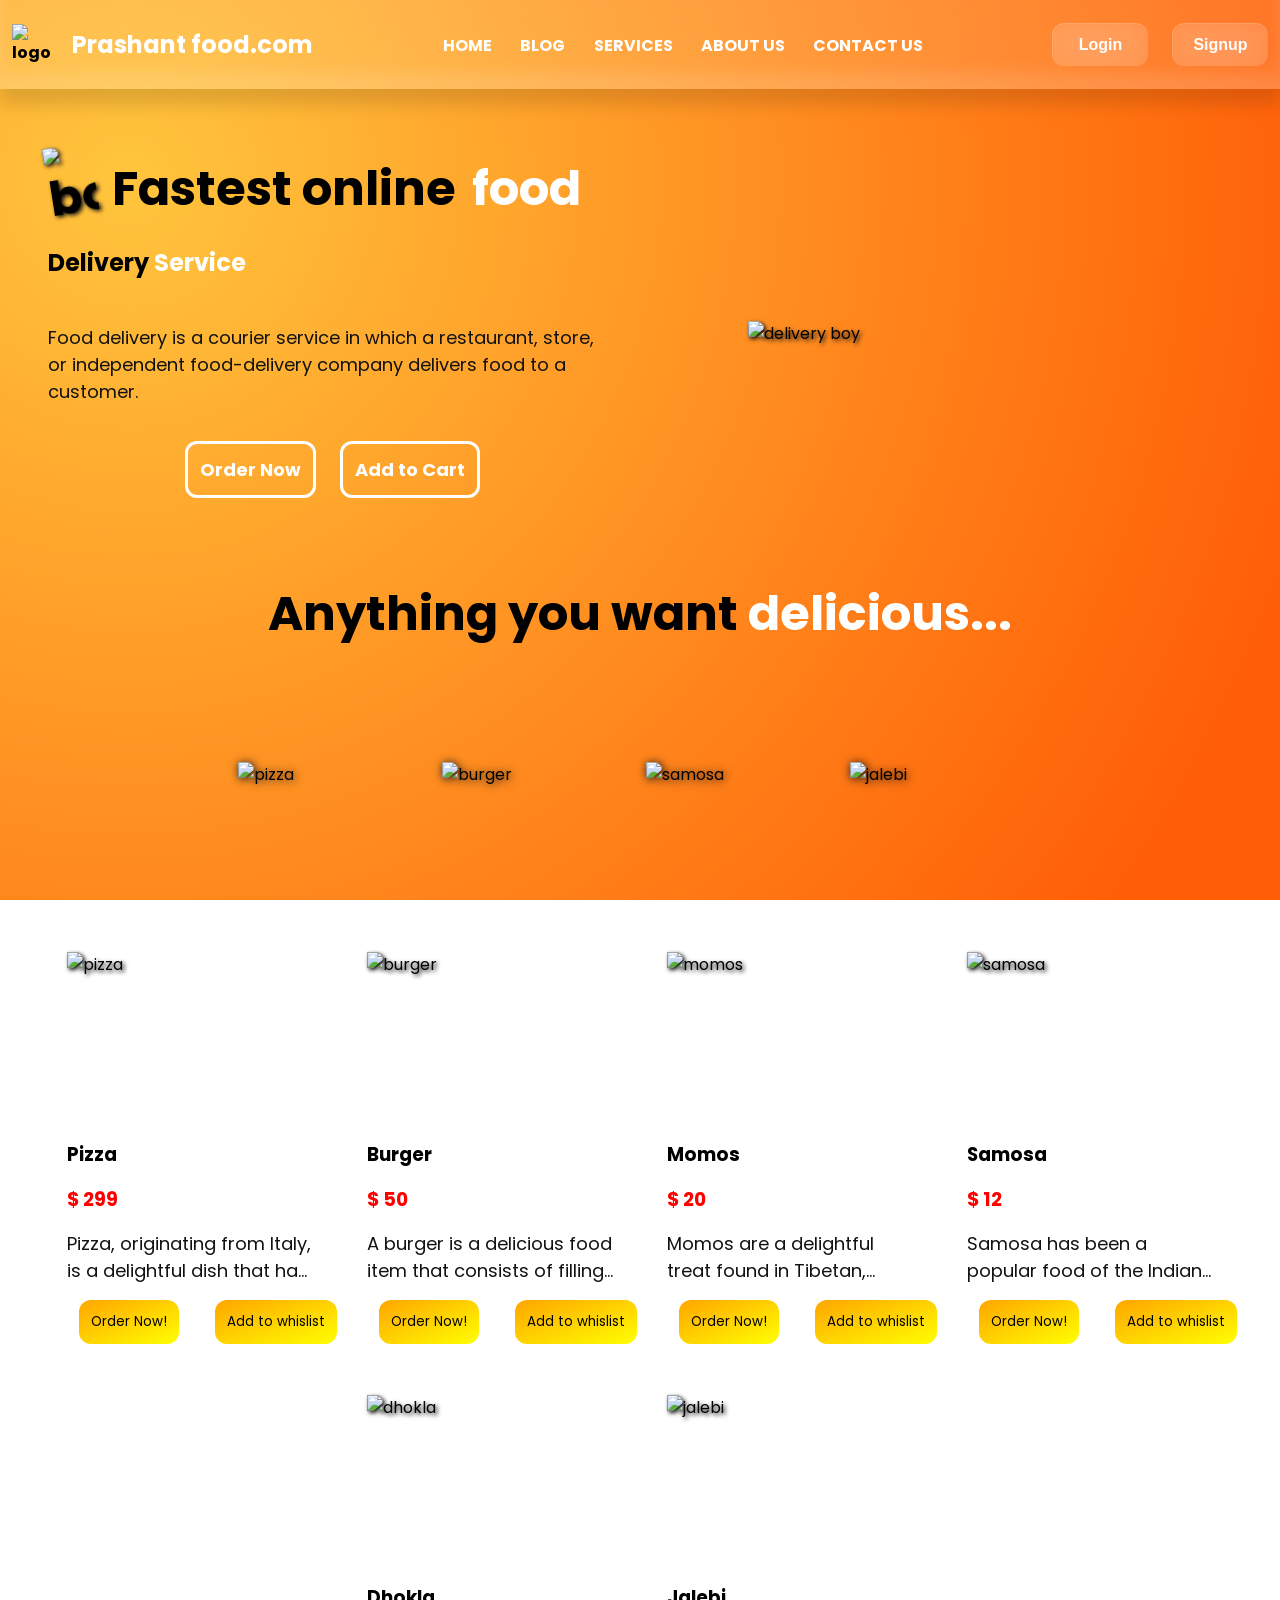
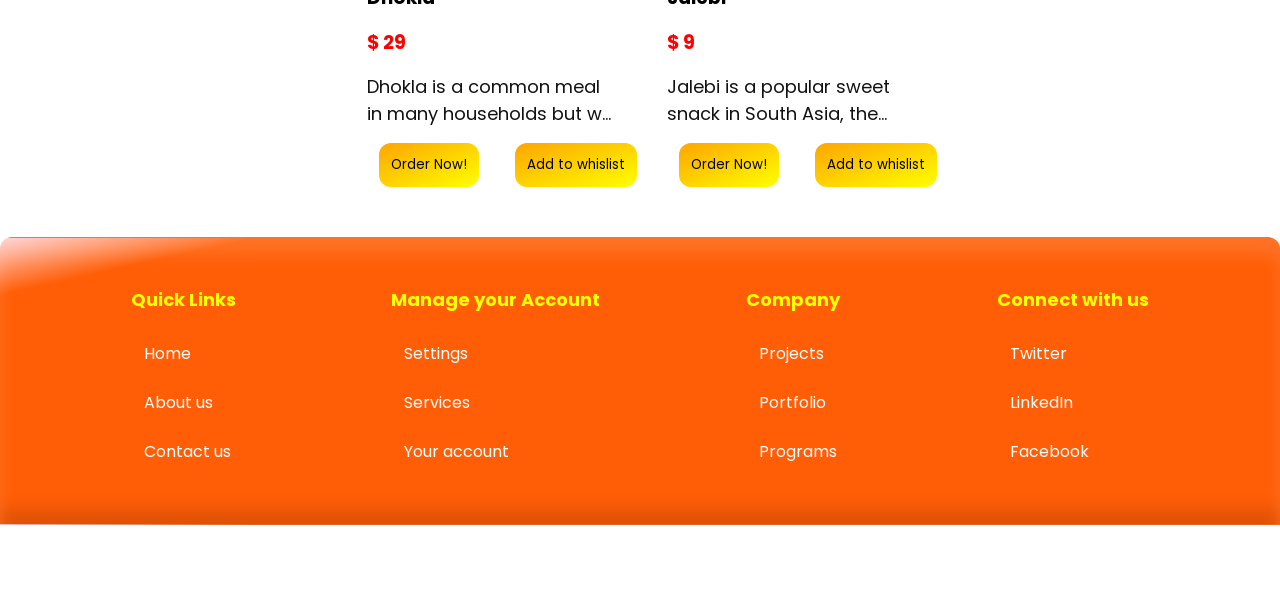
==== index.html @ 3891d4a3 "add files" ====
<!DOCTYPE html>
<html lang="en">
  <head>
    <meta charset="UTF-8" />
    <meta name="author" content="Prashant Rastogi" />
    <meta name="viewport" content="width=device-width, initial-scale=1.0" />
    <title>Food Delivery.com</title>
    <link rel="stylesheet" href="style.css" />
    <link
      rel="icon"
      href="https://cdn3d.iconscout.com/3d/premium/thumb/food-and-drink-5727926-4800418.png?f=webp"
      type="image/x-icon"
    />
    <link rel="preconnect" href="https://fonts.googleapis.com" />
    <link rel="preconnect" href="https://fonts.gstatic.com" crossorigin />
    <link
      href="https://fonts.googleapis.com/css2?family=Poppins&display=swap"
      rel="stylesheet"
    />
  </head>
  <body>
    <!-- -------------------------------------------- -->
    <!-- header -->
    <header class="header">
      <!-- -------------------------------------------- -->
      <div class="navbar-brand">
        <div class="img-box">
          <img
            src="https://cdn3d.iconscout.com/3d/premium/thumb/fast-food-shop-8394648-6666271.png"
            alt="logo"
          />
        </div>
        <h2 class="logo">Prashant food.com</h2>
      </div>
      <!-- -------------------------------------------- -->
      <nav class="navbar">
        <ul class="navbar-nav">
          <li class="nav-item">
            <a class="nav-link" href="">HOME</a>
          </li>
          <li class="nav-item">
            <a class="nav-link" href="">BLOG</a>
          </li>
          <li class="nav-item">
            <a class="nav-link" href="">SERVICES</a>
          </li>
          <li class="nav-item">
            <a class="nav-link" href="">ABOUT US</a>
          </li>
          <li class="nav-item">
            <a class="nav-link" href="">CONTACT US</a>
          </li>
        </ul>
      </nav>
      <!-- -------------------------------------------- -->
      <div class="btn-group">
        <button type="button" class="nav-btn">Login</button>
        <button type="button" class="nav-btn">Signup</button>
      </div>
    </header>
    <!-- -------------------------------------------- -->
    <!-- Landpage -->
    <section class="block">
      <div class="front-page">
        <div class="left-box">
          <h2 class="title">
            <span class="boxing">
              <div class="img-box">
                <img
                  src="https://cdn3d.iconscout.com/3d/premium/thumb/food-delivery-6352294-5229853.png"
                  alt="boxing"
                />
              </div>
            </span>
            Fastest online <span class="design">food</span>
          </h2>
          <h3 class="subtitle">Delivery <span class="design">Service</span></h3>
          <p class="text">
            Food delivery is a courier service in which a restaurant, store, or
            independent food-delivery company delivers food to a customer.
          </p>
          <div class="btn-group" role="group" aria-label="Button Group">
            <a href="" class="btn-link">Order Now</a>
            <a href="" class="btn-link">Add to Cart</a>
          </div>
        </div>
        <div class="right-box">
          <div class="img-box">
            <!-- <img
              src="https://cdn-icons-png.flaticon.com/512/5162/5162780.png"
              alt="delivery boy"
            /> -->
            <img
              src="https://cdn3d.iconscout.com/3d/premium/thumb/free-delivery-8988622-7374672.png"
              alt="delivery boy"
            />
          </div>
        </div>
      </div>
    </section>
    <!-- -------------------------------------------- -->
    <!-- Block -->
    <section class="block">
      <div class="anything">
        <h3>Anything you want <span class="design">delicious...</span></h3>
        <div class="subimg-box">
          <div class="img-box">
            <img
              src="https://cdn3d.iconscout.com/3d/premium/thumb/pizza-6925459-5650776.png?f=webp"
              alt="pizza"
            />
          </div>
          <div class="img-box">
            <img
              src="https://cdn3d.iconscout.com/3d/premium/thumb/burger-5056888-4216874.png?f=webp"
              alt="burger"
            />
          </div>
          <div class="img-box">
            <img
              src="https://cdn3d.iconscout.com/3d/premium/thumb/samosa-10080273-8189023.png?f=webp"
              alt="samosa"
            />
          </div>
          <div class="img-box">
            <img
              src="https://cdn3d.iconscout.com/3d/premium/thumb/jalebi-10986078-8796590.png"
              alt="jalebi"
            />
          </div>
        </div>
      </div>
    </section>
    <!-- -------------------------------------------- -->
    <!-- Card-group -->
    <div class="block">
      <div class="card-group">
        <div class="card">
          <div class="img-box">
            <!-- <img
              src="https://th.bing.com/th/id/R.c07a3ca111fcd565f5e470a7627e630c?rik=xAI9PPbtb06FuA&riu=http%3a%2f%2fpluspng.com%2fimg-png%2fpng-hd-pizza-pizza-png-1538.png&ehk=eQaoh0abtf2UrAF9SnLYKG%2foa36maezHutx44uP%2bXpw%3d&risl=&pid=ImgRaw&r=0"
              class="card-img-top"
              alt="pizza"
            /> -->
            <img
              src="https://th.bing.com/th/id/R.c07a3ca111fcd565f5e470a7627e630c?rik=xAI9PPbtb06FuA&riu=http%3a%2f%2fpluspng.com%2fimg-png%2fpng-hd-pizza-pizza-png-1538.png&ehk=eQaoh0abtf2UrAF9SnLYKG%2foa36maezHutx44uP%2bXpw%3d&risl=&pid=ImgRaw&r=0"
              class="card-img-top"
              alt="pizza"
            />
          </div>
          <div class="card-body">
            <h3 class="card-title">Pizza</h3>
            <h3 class="card-price">$ 299</h3>
            <p class="card-text">
              Pizza, originating from Italy, is a delightful dish that has
              captured hearts worldwide. It consists of a thin, round base made
              from leavened wheat-based dough.
            </p>
            <div class="btn-group">
              <button type="button" class="btn card-btn">
                <a href="" class="card-link">Order Now!</a>
              </button>
              <button type="button" class="btn card-btn">
                <a href="" class="card-link">Add to whislist</a>
              </button>
            </div>
          </div>
        </div>
        <div class="card">
          <div class="img-box">
            <img
              src="https://th.bing.com/th/id/R.71b1311c4068239ca265cf7f5adcc9fa?rik=aUOxD6h0xE4yxA&riu=http%3a%2f%2fwww.pngall.com%2fwp-content%2fuploads%2f2016%2f05%2fBurger-Free-Download-PNG.png&ehk=D00joxClVX430Ov4HQkweUPKTfcewxvA8wz72NyOies%3d&risl=1&pid=ImgRaw&r=0"
              class="card-img-top"
              alt="burger"
            />
          </div>
          <div class="card-body">
            <h3 class="card-title">Burger</h3>
            <h3 class="card-price">$ 50</h3>
            <p class="card-text">
              A burger is a delicious food item that consists of
              fillings—usually a patty of ground meat, typically beef—placed
              inside a sliced bun or bread roll12. It’s a popular choice for a
              quick and satisfying meal!
            </p>
            <div class="btn-group">
              <button type="button" class="btn card-btn">
                <a href="" class="card-link">Order Now!</a>
              </button>
              <button type="button" class="btn card-btn">
                <a href="" class="card-link">Add to whislist</a>
              </button>
            </div>
          </div>
        </div>
        <div class="card">
          <div class="img-box">
            <img
              src="https://www.cookingpitara.com/wp-content/uploads/2021/01/Momos-Recipe.png"
              class="card-img-top"
              alt="momos"
            />
          </div>
          <div class="card-body">
            <h3 class="card-title">Momos</h3>
            <h3 class="card-price">$ 20</h3>
            <p class="card-text">
              Momos are a delightful treat found in Tibetan, Nepali, and
              Bhutanese cuisines, as well as in various parts of India. These
              steamed or fried dumplings are filled with a savory mixture of
              ingredients.
            </p>
            <div class="btn-group">
              <button type="button" class="btn card-btn">
                <a href="" class="card-link">Order Now!</a>
              </button>
              <button type="button" class="btn card-btn">
                <a href="" class="card-link">Add to whislist</a>
              </button>
            </div>
          </div>
        </div>
        <div class="card">
          <div class="img-box">
            <img
              src="https://static.vecteezy.com/system/resources/previews/025/269/568/non_2x/samosa-with-ai-generated-free-png.png"
              class="card-img-top"
              alt="samosa"
            />
          </div>
          <div class="card-body">
            <h3 class="card-title">Samosa</h3>
            <h3 class="card-price">$ 12</h3>
            <p class="card-text">
              Samosa has been a popular food of the Indian subcontinent for
              centuries. It is assumed that it comes from Central Asia before
              the 10th century.
            </p>
            <div class="btn-group">
              <button type="button" class="btn card-btn">
                <a href="" class="card-link">Order Now!</a>
              </button>
              <button type="button" class="btn card-btn">
                <a href="" class="card-link">Add to whislist</a>
              </button>
            </div>
          </div>
        </div>
        <div class="card">
          <div class="img-box">
            <img
              src="https://static.vecteezy.com/system/resources/previews/027/144/745/original/gujarati-khaman-dhokla-isolated-on-transparent-background-png.png"
              class="card-img-top"
              alt="dhokla"
            />
          </div>
          <div class="card-body">
            <h3 class="card-title">Dhokla</h3>
            <h3 class="card-price">$ 29</h3>
            <p class="card-text">
              Dhokla is a common meal in many households but we undermine its
              ability as a superfood. It has all the macronutrients required by
              humans.
            </p>
            <div class="btn-group">
              <button type="button" class="btn card-btn">
                <a href="" class="card-link">Order Now!</a>
              </button>
              <button type="button" class="btn card-btn">
                <a href="" class="card-link">Add to whislist</a>
              </button>
            </div>
          </div>
        </div>
        <div class="card">
          <div class="img-box">
            <img
              src="https://png.pngtree.com/png-vector/20231001/ourmid/pngtree-indian-jalebi-sweet-deep-png-image_10133866.png"
              class="card-img-top"
              alt="jalebi"
            />
          </div>
          <div class="card-body">
            <h3 class="card-title">Jalebi</h3>
            <h3 class="card-price">$ 9</h3>
            <p class="card-text">
              Jalebi is a popular sweet snack in South Asia, the Middle East,
              Africa and Mauritius. It goes by many names, including jilapi,
              zelepi, jilebi, jilipi, zulbia, jerry, mushabak, z’labia, zengoula
              or zalabia.
            </p>
            <div class="btn-group">
              <button type="button" class="btn card-btn">
                <a href="" class="card-link">Order Now!</a>
              </button>
              <button type="button" class="btn card-btn">
                <a href="" class="card-link">Add to whislist</a>
              </button>
            </div>
          </div>
        </div>
      </div>
    </div>
    <!-- -------------------------------------------- -->
    <!-- footer -->
    <footer class="footer">
      <div class="container">
        <div class="row">
          <div class="col">
            <h5 class="footer-title">Quick Links</h5>
            <ul class="footer-menu">
              <li class="footer-item">
                <a href="" class="footer-link">Home</a>
              </li>
              <li class="footer-item">
                <a href="" class="footer-link">About us</a>
              </li>
              <li class="footer-item">
                <a href="" class="footer-link">Contact us</a>
              </li>
            </ul>
          </div>
          <div class="col">
            <h5 class="footer-title">Manage your Account</h5>
            <ul class="footer-menu">
              <li class="footer-item">
                <a href="" class="footer-link">Settings</a>
              </li>
              <li class="footer-item">
                <a href="" class="footer-link">Services</a>
              </li>
              <li class="footer-item">
                <a href="" class="footer-link">Your account</a>
              </li>
            </ul>
          </div>
          <div class="col">
            <h5 class="footer-title">Company</h5>
            <ul class="footer-menu">
              <li class="footer-item">
                <a href="" class="footer-link">Projects</a>
              </li>
              <li class="footer-item">
                <a href="" class="footer-link">Portfolio</a>
              </li>
              <li class="footer-item">
                <a href="" class="footer-link">Programs</a>
              </li>
            </ul>
          </div>
          <div class="col">
            <h5 class="footer-title">Connect with us</h5>
            <ul class="footer-menu">
              <li class="footer-item">
                <a href="" class="footer-link">Twitter</a>
              </li>
              <li class="footer-item">
                <a href="" class="footer-link">LinkedIn</a>
              </li>
              <li class="footer-item">
                <a href="" class="footer-link">Facebook</a>
              </li>
            </ul>
          </div>
        </div>
        <div class="footer-row">
          <div class="footer-content">
            <p class="copyright">
              <span>Copyright</span> &copy;
              <span id="currentYear"></span> Prashant Ltd. | All Rights Reserved
            </p>
          </div>
          <ul class="footer-menu">
            <li class="footer-item">
              <a href="" class="footer-link">Privacy Policy</a>
            </li>
            <li class="footer-item">
              <a href="" class="footer-link">Terms & Conditions</a>
            </li>
          </ul>
        </div>
      </div>
    </footer>
    <!-- -------------------------------------------- -->
  </body>
  <script src="index.js"></script>
</html>
---- style.css ----
/* -------------------------------------------- */
/* HTML Body */
:root {
  --primary-theme: radial-gradient(
      circle at 10% 20%,
      rgb(255, 197, 61) 0%,
      rgb(255, 94, 7) 90%
    )
    no-repeat center center/cover fixed;
  --secondary-theme: ;
  --accent-color: ;
  --black: #121212;
  --custom-spacing: 0.75rem;
}
*,
::before,
::after {
  margin: 0;
  padding: 0;
  list-style: none;
  text-decoration: none;
  box-sizing: border-box;
}
html {
  scroll-behavior: smooth;
}
body {
  font-family: "Poppins", sans-serif;
  background: var(--primary-theme);
}
html,
body {
  width: 100%;
}
::selection {
  color: yellow;
  background-color: orangered;
}
.block {
  /* padding: 0.75rem; */
  margin: 2rem 1.5rem;
}
img {
  width: 100%;
}
p {
  color: var(--black);
  font-size: 1.125rem;
}
@media only screen and (max-width: 480px) {
  * {
    cursor: text;
  }
}
/* -------------------------------------------- */
/* header */
.header {
  top: 0;
  z-index: 3;
  display: flex;
  flex-wrap: wrap;
  position: sticky;
  font-weight: 700;
  padding: 0.75rem 0;
  align-items: center;
  background: #ffffff20;
  --backdrop-filter: blur(1rem);
  justify-content: space-between;
  backdrop-filter: var(--backdrop-filter);
  -webkit-backdrop-filter: var(--backdrop-filter);
  box-shadow: 0 1rem 1rem #00000020, inset 0 -1rem 1rem #ffffff20;
}
/* -------------------------------------------- */
.header .navbar-brand {
  display: flex;
  cursor: pointer;
  padding: 0.75rem;
  align-items: center;
}
.navbar-brand .img-box {
  width: 3rem;
}
.navbar-brand .logo {
  padding-left: 0.75rem;
  color: #ffffff;
}
/* -------------------------------------------- */
.header .navbar {
}
.navbar .navbar-nav {
  display: flex;
}
.navbar .nav-item {
  margin: 0.1rem;
  cursor: pointer;
  padding: 0.75rem;
  transition: all 0.3s;
  border-radius: 0.75rem;
  border-top: 1px solid #ffffff00;
  border-left: 1px solid #ffffff00;
}
.navbar .nav-item:hover {
  background-color: #ffffff20;
  --backdrop-filter: blur(1rem);
  border-top: 1px solid #ffffff20;
  border-left: 1px solid #ffffff20;
  backdrop-filter: var(--backdrop-filter);
  -webkit-backdrop-filter: var(--backdrop-filter);
}
.navbar .nav-link {
  color: #ffffff;
  transition: all 0.3s;
}
.navbar .nav-item:hover .nav-link {
}
/* -------------------------------------------- */
.header .btn-group {
  display: flex;
  justify-content: flex-end;
}
.btn-group .nav-btn {
  width: 6rem;
  border: none;
  display: flex;
  margin-left: 0;
  cursor: pointer;
  font-size: 1rem;
  font-weight: 700;
  color: #ffffff;
  padding: 0.75rem;
  margin: 0 0.75rem;
  align-items: center;
  border-radius: 0.75rem;
  justify-content: center;
  transition: all 0.3s ease;
  background-color: #ffffff20;
  --backdrop-filter: blur(1rem);
  border-top: 1px solid #ffffff20;
  border-left: 1px solid #ffffff20;
  backdrop-filter: var(--backdrop-filter);
  -webkit-backdrop-filter: var(--backdrop-filter);
}
.btn-group .nav-btn:hover {
  font-size: 1rem;
  background: #ffffff80;
}
/* -------------------------------------------- */
@media only screen and (max-width: 480px) {
  .btn-group .sign-up-btn {
    display: none;
  }
}
@media only screen and (max-width: 934px) {
  .header .navbar {
    display: none;
  }
}
@media only screen and (max-width: 349px) {
  .logo {
    font-size: 1.125rem;
    padding: 0 1rem;
  }
}
/* -------------------------------------------- */
/* Front-page */
.front-page {
  display: flex;
  align-items: center;
  /* flex-wrap: wrap-reverse; */
  justify-content: space-between;
}
.front-page .left-box,
.front-page .right-box {
  /* padding: 0.75rem;
  margin: 0.75rem;
  width: 50%; */
  width: auto;
  width: 100%;
}
.front-page * {
  flex-wrap: wrap;
}
@media only screen and (max-width: 768px) {
  .front-page {
    flex-wrap: wrap-reverse;
  }
  .front-page .right-box {
    display: flex;
    align-items: center;
    justify-content: center;
  }
  .front-page .right-box .img-box {
    width: 18rem;
  }
}
.front-page .left-box {
  display: flex;
  flex-direction: column;
  gap: 0.75rem;
  /* width: 60%; */
}
/* .front-page .left-box .design { */
.design {
  color: #ffffff;
}
.front-page .left-box .title {
  font-size: 3rem;
  display: flex;
  align-items: center;
  gap: 1rem;
}
.front-page .left-box .title .boxing .img-box {
  width: 3rem;
  animation-name: move;
  animation-duration: 0.3s;
  animation-timing-function: ease;
  animation-fill-mode: forwards;
  animation-direction: alternate;
  animation-iteration-count: infinite;
}
@keyframes move {
  10% {
    rotate: 3deg;
  }
  60% {
    rotate: 6deg;
  }
  100% {
    rotate: -9deg;
  }
}
.front-page .left-box .subtitle {
  font-size: 1.5rem;
  /* margin-top: -1.5rem; */
}
.front-page .left-box .text {
  margin-top: 2rem;
}
.front-page .left-box .btn-group {
  display: flex;
  margin: 0.75rem;
  justify-content: center;
}
.front-page .left-box .btn-link {
  padding: 0.75rem;
  margin: 0.75rem;
  display: flex;
  align-items: center;
  justify-content: center;
  justify-self: end;
  border-radius: 0.75rem;
  font-size: 1.125rem;
  /* width: 18rem; */
  /* background-image: ; */
  transition: all 0.3s ease-out;
  cursor: pointer;
  font-weight: bold;
  border: solid #ffffff;
  color: #ffffff;
}

.front-page .left-box .btn-link:hover {
  /* background-clip: unset; */
  background-image: green;
  color: #ffffff;
}
.front-page .right-box {
  display: flex;
  align-items: center;
  justify-content: center;
  /* width: 40%; */
}
.front-page .img-box {
  width: 25rem;
  display: flex;
  align-items: center;
  justify-content: center;
  filter: drop-shadow(2px 2px 2px #121212);
}
/* -------------------------------------------- */
/* Frontpage Responsivness */
@media only screen and (min-width: 768px) {
  .front-page .left-box,
  .front-page .right-box {
    margin: 0.75rem;
    padding: 0.75rem;
  }
}
/* -------------------------------------------- */
/* Anything block */
.anything {
  display: flex;
  display: flex;
  align-items: center;
  justify-content: center;
  flex-direction: column;
}
.anything h3 {
  font-size: 3rem;
}
.anything .design {
  animation: color;
  animation-duration: 3s;
  animation-iteration-count: infinite;
  animation-direction: alternate;
  animation-timing-function: ease-in-out;
}
@keyframes color {
  /* 0% {
    color: #ffffff;
  } */
  100% {
    color: yellow;
  }
}
.anything .divider {
  width: 100%;
  height: 1px;
  border: none;
  background-image: linear-gradient(to left, red, orange);
}
.anything .subimg-box {
  display: flex;
  /* padding: 7rem; */
  width: 100%;
  gap: 0.75rem;
  align-items: center;
  justify-content: center;
}
.anything .subimg-box .img-box {
  width: 12rem;
}
.anything .subimg-box .img-box img {
  cursor: pointer;
  transition: 0.5s all ease;

  filter: drop-shadow(1px 1px 5px #121212);
}
.anything .subimg-box .img-box:nth-child(1) {
  animation: img 2s;
  animation-iteration-count: 1;
  animation-delay: 1s;
}
.anything .subimg-box .img-box:nth-child(2) {
  animation: img 2s;
  animation-iteration-count: 1;
  animation-delay: 3s;
}
.anything .subimg-box .img-box:nth-child(3) {
  animation: img 2s;
  animation-iteration-count: 1;
  animation-delay: 5s;
}
.anything .subimg-box .img-box:nth-child(4) {
  animation: img 2s;
  animation-iteration-count: 1;
  animation-delay: 7s;
}
@keyframes img {
  0% {
    scale: 1;
  }
  80% {
    scale: 1.25;
  }
  100% {
    scale: 1;
  }
}
.anything .subimg-box .img-box img:hover {
  scale: 1.1;
}
@media only screen and (max-width: 768px) {
  .anything h3 {
    font-size: 2rem;
  }
}
@media only screen and (max-width: 517px) {
  .anything h3 {
    font-size: 1.5rem;
  }
}
@media only screen and (max-width: 400px) {
  .anything h3 {
    font-size: 1.125rem;
  }
}
@media only screen and (min-width: 768px) {
  .anything .subimg-box {
    margin: 7rem 0;
  }
}
/* -------------------------------------------- */
/* Card-Group */
.card-group {
  gap: 0.75rem;
  display: flex;
  flex-wrap: wrap;
  justify-content: center;
}
.card {
  gap: 0.75rem;
  width: 18rem;
  display: flex;
  padding: 1.125rem;
  flex-direction: column;
  border-radius: 1.125rem;
  justify-content: center;
  border: none;
  border-top: 3px solid #ffffff30;
  border-left: 3px solid #ffffff30;
  background-color: #fffffe40;
  backdrop-filter: blur(1rem) saturate(180%);
}
/* -------------------------------------------- */
.card .img-box {
  display: flex;
}
.card .img-box img {
  height: 10rem;
  width: 100%;
  filter: drop-shadow(2px 2px 2px #121212);
  cursor: pointer;
  transition: all 0.3s ease-in;
}
.card .img-box img:hover {
  scale: 1.1;
}
/* -------------------------------------------- */
.card .card-body {
  display: flex;
  flex-direction: column;
}
/* -------------------------------------------- */
.card-body .card-title {
  margin: 1rem 0;
  overflow: hidden;
}
.card-body .card-price {
  color: #ff0000;
}
.card-body .card-text {
  margin: 1rem 0;
  overflow: hidden;
  display: -webkit-box;
  -webkit-line-clamp: 2;
  -webkit-box-orient: vertical;
}
/* -------------------------------------------- */
.card-body .btn-group {
  display: flex;
  /* width: 100%; */
  /* flex-wrap: wrap; */
  gap: 0.75rem;
}
.btn-group .btn {
  font-family: Poppins;
  border-radius: 0.75rem;
  padding: 0.75rem;
  margin: 0 0.75rem;
  background-size: 100%;
  transition: all 0.3s ease;
  cursor: pointer;
  border: none;
  text-wrap: nowrap;
  background-image: linear-gradient(to top left, yellow, orange);
}
.btn-group .btn:hover {
  background-size: 200%;
  scale: 1.1;
}
.btn-group .btn .card-link {
  color: currentColor;
}
/* -------------------------------------------- */
/* Footer */
.footer {
  margin-top: 1rem;
}
.footer .container {
  display: flex;
  flex-wrap: wrap;
  flex-direction: column;
  justify-content: center;
}
.footer .container .row {
  display: flex;
  flex-wrap: wrap;
  padding: 2rem 0;
  border-radius: 0.75rem 0.75rem 0 0;
  justify-content: space-evenly;
  /* justify-content: center; */
  /* background-color: #ffffff20; */
  /* --backdrop-filter: blur(1rem); */
  border-top: 1px solid #ffffff20;
  border-bottom: 1px solid #ffffff20;
  backdrop-filter: var(--backdrop-filter);
  -webkit-backdrop-filter: var(--backdrop-filter);
  box-shadow: 0 -1rem 1rem #ffffff20, inset 0 1rem 1rem #ffffff20;
  background-image: linear-gradient(
    to top left,
    rgb(255, 94, 7) 90%,
    #ff000030
  );
}
/* -------------------------------------------- */
@media only screen and (max-width: 688px) {
  .footer .container .row {
    justify-content: flex-start;
  }
}
/* -------------------------------------------- */
.footer .container .row .col {
  gap: 1rem;
  margin: 1rem;
  display: flex;
  flex-wrap: wrap;
  flex-direction: column;
  /* width: 16rem; */
}
.footer .container .row .col .footer-title {
  color: #ffff00;
  font-size: 1.125rem;
}
.footer .container .row .col .footer-menu {
  display: flex;
  flex-direction: column;
  justify-content: center;
}
.footer .container .row .col .footer-menu .footer-item {
  margin: 0.75rem 0;
}
.footer .container .row .col .footer-menu .footer-item .footer-link {
  color: #ffffff;
  transition: all 0.3s ease;
  padding: 0.75rem;
  border: #ffffff00 solid 1px;
  border-radius: 0.75rem;
}
.footer .container .row .col .footer-menu .footer-item .footer-link:hover {
  /* color: rgb(255, 94, 7); */
  border: #fff solid 1px;
  /* border-radius: 0.75rem; */
}
@media only screen and (max-width: 480px) {
  .footer .container .row {
    flex-direction: column;
  }
}
/* -------------------------------------------- */
.footer-row {
  bottom: 0;
  display: flex;
  flex-wrap: wrap;
  color: #ffffff;
  padding: 0.75rem 0;
  background: #ffffff20;
  --backdrop-filter: blur(1rem);
  border-top: 1px solid #ffffff20;
  border-bottom: 1px solid #ffffff20;
  backdrop-filter: var(--backdrop-filter);
  -webkit-backdrop-filter: var(--backdrop-filter);
  box-shadow: 0 -1rem 1rem #00000020, inset 0 1rem 1rem #ffffff20;
}
.footer-row .footer-content {
  display: flex;
  align-items: center;
  margin: 0.75rem auto;
  justify-content: center;
}
.footer-row .copyright {
  font-size: 14px;
  color: #ffffff;
  margin: 0 0.75rem;
  text-align: center;
}
.footer-row .copyright span {
  color: var(--primary-theme);
}
.footer-row .footer-menu {
  display: flex;
  margin: 0.75rem auto;
}
.footer-row .footer-menu .footer-item {
  margin: 0 0.75rem;
  font-size: 0.875rem;
}
.footer-row .footer-menu .footer-item .footer-link {
  color: currentColor;
}
@media only screen and (max-width: 660px) {
  .footer-row .footer-content {
    order: 1;
  }
  .footer-row .footer-menu {
    order: 0;
  }
}
/* -------------------------------------------- */
/* Responsivness */
/* Laptop Large Screen Responsiveness */
@media only screen and (min-width: 1440px) {
}
/* Laptop Large Screen Responsiveness */
/* Laptop Screen Responsiveness */
@media only screen and (min-width: 1024px) and (max-width: 1440px) {
}
/* Laptop Screen Responsiveness */
/* Tablet Responsiveness */
@media only screen and (min-width: 768px) and (max-width: 1024px) {
  .card {
    display: flex;
    flex-direction: column;
  }
}
/* Tablet Responsiveness */
/* Mobile Large Screen Responsiveness */
@media only screen and (min-width: 425px) and (max-width: 768px) {
}
/* Mobile Large Screen Responsiveness */
/* Mobile Medium Screen Responsiveness */
@media only screen and (min-width: 375px) and (max-width: 425px) {
}
/* Mobile Medium Screen Responsiveness */
/* Work in progress (decision-making) */
@media only screen and (min-width: 320px) and (max-width: 375px) {
}
/* Work in progress (decision-making) */
/* Mobile Small Screen Responsiveness */
@media only screen and (max-width: 320px) {
  .card-img-top {
    width: 3rem;
    padding: 0;
    margin: 0;
  }
  .card {
    display: block;
  }
}
/* Mobile Small Screen Responsiveness */
/* -------------------------------------------- */
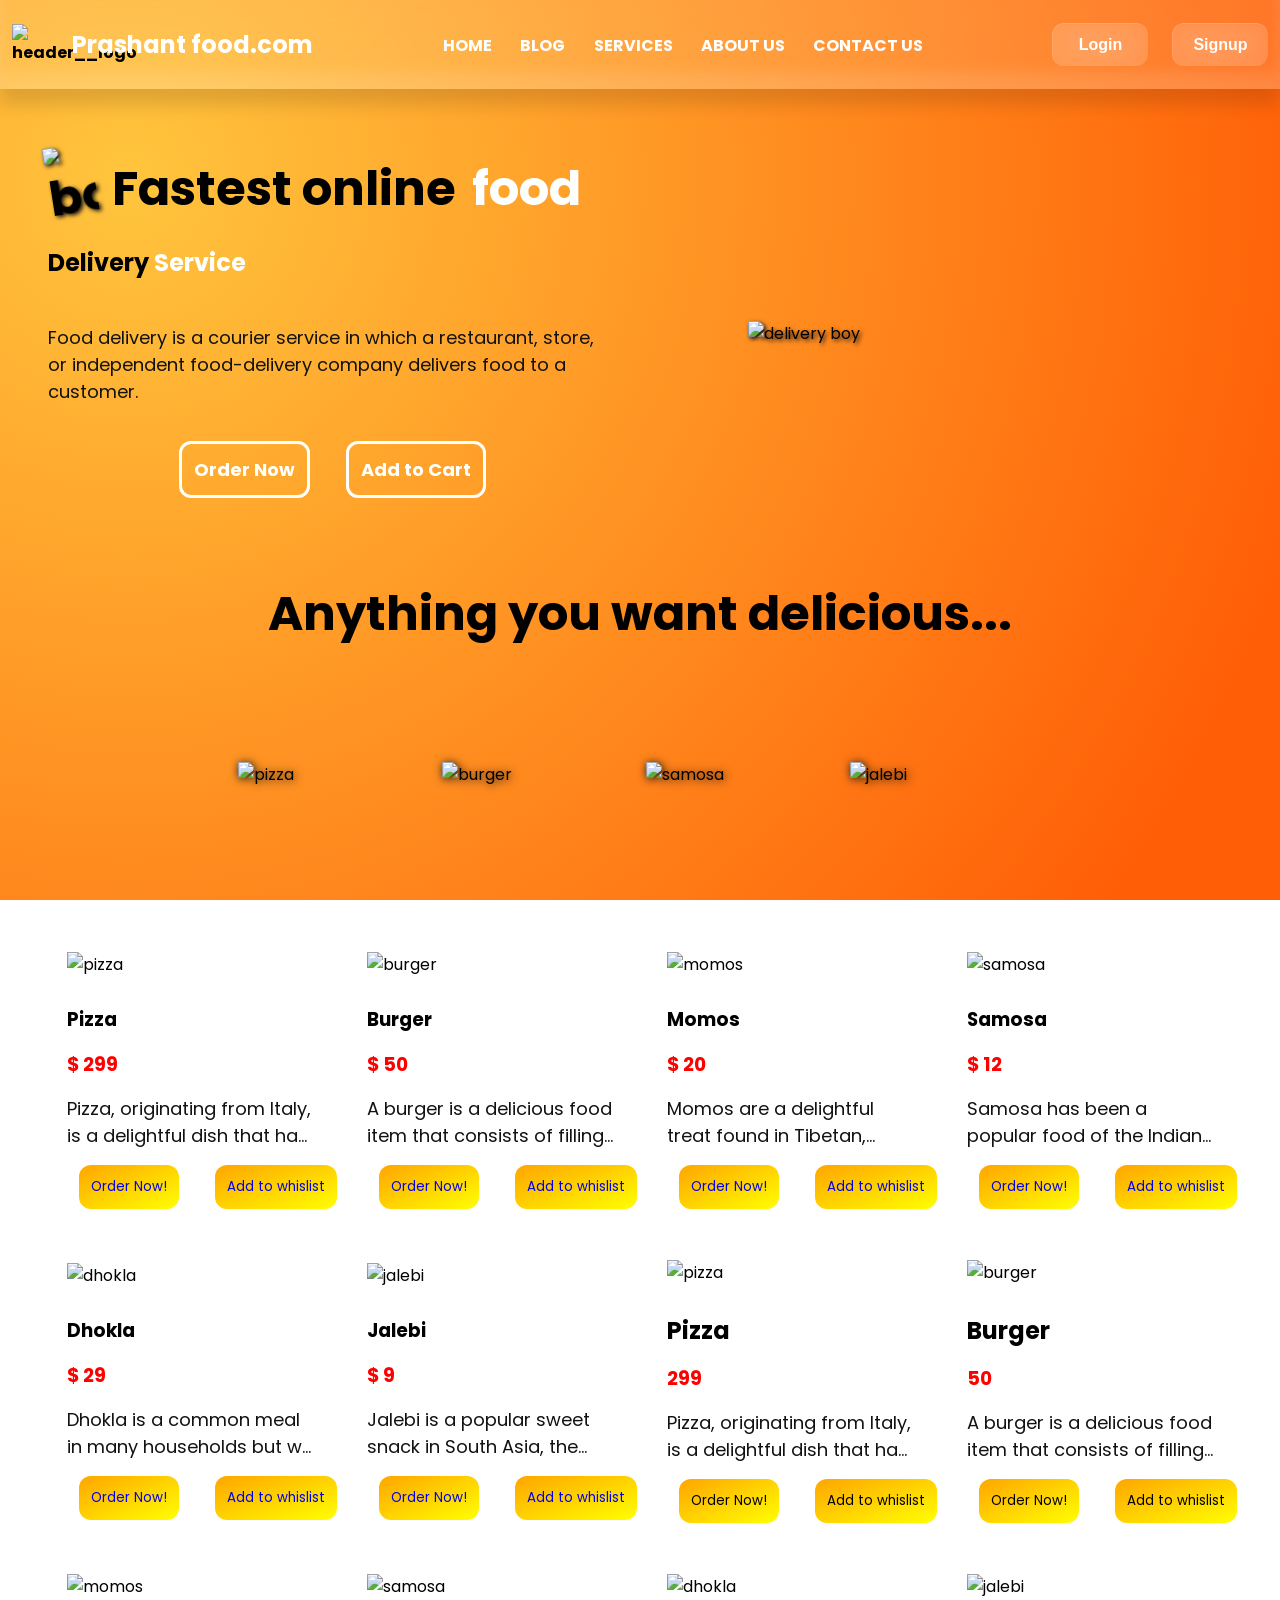
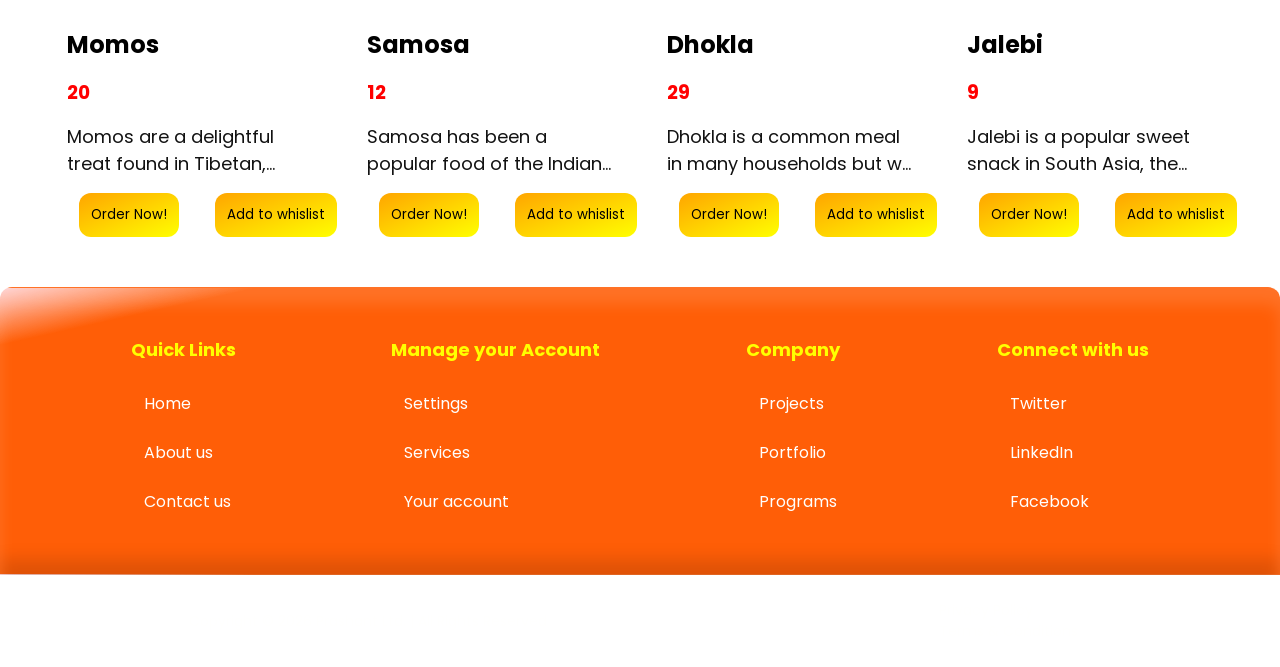
==== commit d1612fbd: "add bem standard class" ====
--- a/index.html
+++ b/index.html
@@ -23,39 +23,39 @@
     <!-- header -->
     <header class="header">
       <!-- -------------------------------------------- -->
-      <div class="navbar-brand">
+      <div class="header__navbar-brand">
         <div class="img-box">
           <img
             src="https://cdn3d.iconscout.com/3d/premium/thumb/fast-food-shop-8394648-6666271.png"
-            alt="logo"
+            alt="header__logo"
           />
         </div>
-        <h2 class="logo">Prashant food.com</h2>
+        <h2 class="header__logo">Prashant food.com</h2>
       </div>
       <!-- -------------------------------------------- -->
-      <nav class="navbar">
-        <ul class="navbar-nav">
-          <li class="nav-item">
-            <a class="nav-link" href="">HOME</a>
-          </li>
-          <li class="nav-item">
-            <a class="nav-link" href="">BLOG</a>
-          </li>
-          <li class="nav-item">
-            <a class="nav-link" href="">SERVICES</a>
-          </li>
-          <li class="nav-item">
-            <a class="nav-link" href="">ABOUT US</a>
-          </li>
-          <li class="nav-item">
-            <a class="nav-link" href="">CONTACT US</a>
+      <nav class="header__navbar">
+        <ul class="header__navbar-nav">
+          <li class="header__nav-item">
+            <a href="#" class="header__nav-link">HOME</a>
+          </li>
+          <li class="header__nav-item">
+            <a href="#" class="header__nav-link">BLOG</a>
+          </li>
+          <li class="header__nav-item">
+            <a href="#" class="header__nav-link">SERVICES</a>
+          </li>
+          <li class="header__nav-item">
+            <a href="#" class="header__nav-link">ABOUT US</a>
+          </li>
+          <li class="header__nav-item">
+            <a href="#" class="header__nav-link">CONTACT US</a>
           </li>
         </ul>
       </nav>
       <!-- -------------------------------------------- -->
-      <div class="btn-group">
-        <button type="button" class="nav-btn">Login</button>
-        <button type="button" class="nav-btn">Signup</button>
+      <div class="header__btn-group">
+        <button type="button" class="header__btn">Login</button>
+        <button type="button" class="header__btn">Signup</button>
       </div>
     </header>
     <!-- -------------------------------------------- -->
@@ -79,9 +79,9 @@
             Food delivery is a courier service in which a restaurant, store, or
             independent food-delivery company delivers food to a customer.
           </p>
-          <div class="btn-group" role="group" aria-label="Button Group">
-            <a href="" class="btn-link">Order Now</a>
-            <a href="" class="btn-link">Add to Cart</a>
+          <div class="card__btn-group" role="group" aria-label="Button Group">
+            <a href="#" class="card__link">Order Now</a>
+            <a href="#" class="card__link">Add to Cart</a>
           </div>
         </div>
         <div class="right-box">
@@ -101,67 +101,71 @@
     <!-- -------------------------------------------- -->
     <!-- Block -->
     <section class="block">
-      <div class="anything">
-        <h3>Anything you want <span class="design">delicious...</span></h3>
-        <div class="subimg-box">
-          <div class="img-box">
+      <div class="hero__section">
+        <h3 class="hero__title">Anything you want <span class="hero__title--highlight">delicious...</span></h3>
+        <div class="hero__items">
+          <figure class="hero__figure">
             <img
               src="https://cdn3d.iconscout.com/3d/premium/thumb/pizza-6925459-5650776.png?f=webp"
               alt="pizza"
-            />
-          </div>
-          <div class="img-box">
+              class="hero__figure-img"
+            />
+          </figure>
+          <figure class="hero__figure">
             <img
               src="https://cdn3d.iconscout.com/3d/premium/thumb/burger-5056888-4216874.png?f=webp"
               alt="burger"
-            />
-          </div>
-          <div class="img-box">
+              class="hero__figure-img"
+            />
+          </figure>
+          <figure class="hero__figure">
             <img
               src="https://cdn3d.iconscout.com/3d/premium/thumb/samosa-10080273-8189023.png?f=webp"
               alt="samosa"
-            />
-          </div>
-          <div class="img-box">
+              class="hero__figure-img"
+            />
+          </figure>
+          <figure class="hero__figure">
             <img
               src="https://cdn3d.iconscout.com/3d/premium/thumb/jalebi-10986078-8796590.png"
               alt="jalebi"
-            />
-          </div>
+              class="hero__figure-img"
+            />
+          </figure>
         </div>
       </div>
     </section>
     <!-- -------------------------------------------- -->
     <!-- Card-group -->
     <div class="block">
-      <div class="card-group">
+      <div id="cards" class="card-group">
         <div class="card">
           <div class="img-box">
             <!-- <img
               src="https://th.bing.com/th/id/R.c07a3ca111fcd565f5e470a7627e630c?rik=xAI9PPbtb06FuA&riu=http%3a%2f%2fpluspng.com%2fimg-png%2fpng-hd-pizza-pizza-png-1538.png&ehk=eQaoh0abtf2UrAF9SnLYKG%2foa36maezHutx44uP%2bXpw%3d&risl=&pid=ImgRaw&r=0"
-              class="card-img-top"
+              class="card__img-top"
               alt="pizza"
             /> -->
             <img
               src="https://th.bing.com/th/id/R.c07a3ca111fcd565f5e470a7627e630c?rik=xAI9PPbtb06FuA&riu=http%3a%2f%2fpluspng.com%2fimg-png%2fpng-hd-pizza-pizza-png-1538.png&ehk=eQaoh0abtf2UrAF9SnLYKG%2foa36maezHutx44uP%2bXpw%3d&risl=&pid=ImgRaw&r=0"
-              class="card-img-top"
+              class="card__img-top"
               alt="pizza"
             />
           </div>
-          <div class="card-body">
-            <h3 class="card-title">Pizza</h3>
-            <h3 class="card-price">$ 299</h3>
-            <p class="card-text">
+          <div class="card__body">
+            <h3 class="card__title">Pizza</h3>
+            <h3 class="card__price">$ 299</h3>
+            <p class="card__text">
               Pizza, originating from Italy, is a delightful dish that has
               captured hearts worldwide. It consists of a thin, round base made
               from leavened wheat-based dough.
             </p>
-            <div class="btn-group">
-              <button type="button" class="btn card-btn">
-                <a href="" class="card-link">Order Now!</a>
-              </button>
-              <button type="button" class="btn card-btn">
-                <a href="" class="card-link">Add to whislist</a>
+            <div class="card__btn-group">
+              <button type="button" class="btn card__btn">
+                <a href="#" class="card__link">Order Now!</a>
+              </button>
+              <button type="button" class="btn card__btn">
+                <a href="#" class="card__link">Add to whislist</a>
               </button>
             </div>
           </div>
@@ -170,25 +174,25 @@
           <div class="img-box">
             <img
               src="https://th.bing.com/th/id/R.71b1311c4068239ca265cf7f5adcc9fa?rik=aUOxD6h0xE4yxA&riu=http%3a%2f%2fwww.pngall.com%2fwp-content%2fuploads%2f2016%2f05%2fBurger-Free-Download-PNG.png&ehk=D00joxClVX430Ov4HQkweUPKTfcewxvA8wz72NyOies%3d&risl=1&pid=ImgRaw&r=0"
-              class="card-img-top"
+              class="card__img-top"
               alt="burger"
             />
           </div>
-          <div class="card-body">
-            <h3 class="card-title">Burger</h3>
-            <h3 class="card-price">$ 50</h3>
-            <p class="card-text">
+          <div class="card__body">
+            <h3 class="card__title">Burger</h3>
+            <h3 class="card__price">$ 50</h3>
+            <p class="card__text">
               A burger is a delicious food item that consists of
               fillings—usually a patty of ground meat, typically beef—placed
               inside a sliced bun or bread roll12. It’s a popular choice for a
               quick and satisfying meal!
             </p>
-            <div class="btn-group">
-              <button type="button" class="btn card-btn">
-                <a href="" class="card-link">Order Now!</a>
-              </button>
-              <button type="button" class="btn card-btn">
-                <a href="" class="card-link">Add to whislist</a>
+            <div class="card__btn-group">
+              <button type="button" class="btn card__btn">
+                <a href="#" class="card__link">Order Now!</a>
+              </button>
+              <button type="button" class="btn card__btn">
+                <a href="#" class="card__link">Add to whislist</a>
               </button>
             </div>
           </div>
@@ -197,25 +201,25 @@
           <div class="img-box">
             <img
               src="https://www.cookingpitara.com/wp-content/uploads/2021/01/Momos-Recipe.png"
-              class="card-img-top"
+              class="card__img-top"
               alt="momos"
             />
           </div>
-          <div class="card-body">
-            <h3 class="card-title">Momos</h3>
-            <h3 class="card-price">$ 20</h3>
-            <p class="card-text">
+          <div class="card__body">
+            <h3 class="card__title">Momos</h3>
+            <h3 class="card__price">$ 20</h3>
+            <p class="card__text">
               Momos are a delightful treat found in Tibetan, Nepali, and
               Bhutanese cuisines, as well as in various parts of India. These
               steamed or fried dumplings are filled with a savory mixture of
               ingredients.
             </p>
-            <div class="btn-group">
-              <button type="button" class="btn card-btn">
-                <a href="" class="card-link">Order Now!</a>
-              </button>
-              <button type="button" class="btn card-btn">
-                <a href="" class="card-link">Add to whislist</a>
+            <div class="card__btn-group">
+              <button type="button" class="btn card__btn">
+                <a href="#" class="card__link">Order Now!</a>
+              </button>
+              <button type="button" class="btn card__btn">
+                <a href="#" class="card__link">Add to whislist</a>
               </button>
             </div>
           </div>
@@ -224,24 +228,24 @@
           <div class="img-box">
             <img
               src="https://static.vecteezy.com/system/resources/previews/025/269/568/non_2x/samosa-with-ai-generated-free-png.png"
-              class="card-img-top"
+              class="card__img-top"
               alt="samosa"
             />
           </div>
-          <div class="card-body">
-            <h3 class="card-title">Samosa</h3>
-            <h3 class="card-price">$ 12</h3>
-            <p class="card-text">
+          <div class="card__body">
+            <h3 class="card__title">Samosa</h3>
+            <h3 class="card__price">$ 12</h3>
+            <p class="card__text">
               Samosa has been a popular food of the Indian subcontinent for
               centuries. It is assumed that it comes from Central Asia before
               the 10th century.
             </p>
-            <div class="btn-group">
-              <button type="button" class="btn card-btn">
-                <a href="" class="card-link">Order Now!</a>
-              </button>
-              <button type="button" class="btn card-btn">
-                <a href="" class="card-link">Add to whislist</a>
+            <div class="card__btn-group">
+              <button type="button" class="btn card__btn">
+                <a href="#" class="card__link">Order Now!</a>
+              </button>
+              <button type="button" class="btn card__btn">
+                <a href="#" class="card__link">Add to whislist</a>
               </button>
             </div>
           </div>
@@ -250,24 +254,24 @@
           <div class="img-box">
             <img
               src="https://static.vecteezy.com/system/resources/previews/027/144/745/original/gujarati-khaman-dhokla-isolated-on-transparent-background-png.png"
-              class="card-img-top"
+              class="card__img-top"
               alt="dhokla"
             />
           </div>
-          <div class="card-body">
-            <h3 class="card-title">Dhokla</h3>
-            <h3 class="card-price">$ 29</h3>
-            <p class="card-text">
+          <div class="card__body">
+            <h3 class="card__title">Dhokla</h3>
+            <h3 class="card__price">$ 29</h3>
+            <p class="card__text">
               Dhokla is a common meal in many households but we undermine its
               ability as a superfood. It has all the macronutrients required by
               humans.
             </p>
-            <div class="btn-group">
-              <button type="button" class="btn card-btn">
-                <a href="" class="card-link">Order Now!</a>
-              </button>
-              <button type="button" class="btn card-btn">
-                <a href="" class="card-link">Add to whislist</a>
+            <div class="card__btn-group">
+              <button type="button" class="btn card__btn">
+                <a href="#" class="card__link">Order Now!</a>
+              </button>
+              <button type="button" class="btn card__btn">
+                <a href="#" class="card__link">Add to whislist</a>
               </button>
             </div>
           </div>
@@ -276,25 +280,25 @@
           <div class="img-box">
             <img
               src="https://png.pngtree.com/png-vector/20231001/ourmid/pngtree-indian-jalebi-sweet-deep-png-image_10133866.png"
-              class="card-img-top"
+              class="card__img-top"
               alt="jalebi"
             />
           </div>
-          <div class="card-body">
-            <h3 class="card-title">Jalebi</h3>
-            <h3 class="card-price">$ 9</h3>
-            <p class="card-text">
+          <div class="card__body">
+            <h3 class="card__title">Jalebi</h3>
+            <h3 class="card__price">$ 9</h3>
+            <p class="card__text">
               Jalebi is a popular sweet snack in South Asia, the Middle East,
               Africa and Mauritius. It goes by many names, including jilapi,
               zelepi, jilebi, jilipi, zulbia, jerry, mushabak, z’labia, zengoula
               or zalabia.
             </p>
-            <div class="btn-group">
-              <button type="button" class="btn card-btn">
-                <a href="" class="card-link">Order Now!</a>
-              </button>
-              <button type="button" class="btn card-btn">
-                <a href="" class="card-link">Add to whislist</a>
+            <div class="card__btn-group">
+              <button type="button" class="btn card__btn">
+                <a href="#" class="card__link">Order Now!</a>
+              </button>
+              <button type="button" class="btn card__btn">
+                <a href="#" class="card__link">Add to whislist</a>
               </button>
             </div>
           </div>
@@ -305,77 +309,77 @@
     <!-- footer -->
     <footer class="footer">
       <div class="container">
-        <div class="row">
-          <div class="col">
-            <h5 class="footer-title">Quick Links</h5>
-            <ul class="footer-menu">
-              <li class="footer-item">
-                <a href="" class="footer-link">Home</a>
-              </li>
-              <li class="footer-item">
-                <a href="" class="footer-link">About us</a>
-              </li>
-              <li class="footer-item">
-                <a href="" class="footer-link">Contact us</a>
+        <div class="footer__row">
+          <div class="footer__col">
+            <h5 class="footer__title">Quick Links</h5>
+            <ul class="footer__menu">
+              <li class="footer__item">
+                <a href="#" class="footer__link">Home</a>
+              </li>
+              <li class="footer__item">
+                <a href="#" class="footer__link">About us</a>
+              </li>
+              <li class="footer__item">
+                <a href="#" class="footer__link">Contact us</a>
               </li>
             </ul>
           </div>
-          <div class="col">
-            <h5 class="footer-title">Manage your Account</h5>
-            <ul class="footer-menu">
-              <li class="footer-item">
-                <a href="" class="footer-link">Settings</a>
-              </li>
-              <li class="footer-item">
-                <a href="" class="footer-link">Services</a>
-              </li>
-              <li class="footer-item">
-                <a href="" class="footer-link">Your account</a>
+          <div class="footer__col">
+            <h5 class="footer__title">Manage your Account</h5>
+            <ul class="footer__menu">
+              <li class="footer__item">
+                <a href="#" class="footer__link">Settings</a>
+              </li>
+              <li class="footer__item">
+                <a href="#" class="footer__link">Services</a>
+              </li>
+              <li class="footer__item">
+                <a href="#" class="footer__link">Your account</a>
               </li>
             </ul>
           </div>
-          <div class="col">
-            <h5 class="footer-title">Company</h5>
-            <ul class="footer-menu">
-              <li class="footer-item">
-                <a href="" class="footer-link">Projects</a>
-              </li>
-              <li class="footer-item">
-                <a href="" class="footer-link">Portfolio</a>
-              </li>
-              <li class="footer-item">
-                <a href="" class="footer-link">Programs</a>
+          <div class="footer__col">
+            <h5 class="footer__title">Company</h5>
+            <ul class="footer__menu">
+              <li class="footer__item">
+                <a href="#" class="footer__link">Projects</a>
+              </li>
+              <li class="footer__item">
+                <a href="#" class="footer__link">Portfolio</a>
+              </li>
+              <li class="footer__item">
+                <a href="#" class="footer__link">Programs</a>
               </li>
             </ul>
           </div>
-          <div class="col">
-            <h5 class="footer-title">Connect with us</h5>
-            <ul class="footer-menu">
-              <li class="footer-item">
-                <a href="" class="footer-link">Twitter</a>
-              </li>
-              <li class="footer-item">
-                <a href="" class="footer-link">LinkedIn</a>
-              </li>
-              <li class="footer-item">
-                <a href="" class="footer-link">Facebook</a>
+          <div class="footer__col">
+            <h5 class="footer__title">Connect with us</h5>
+            <ul class="footer__menu">
+              <li class="footer__item">
+                <a href="#" class="footer__link">Twitter</a>
+              </li>
+              <li class="footer__item">
+                <a href="#" class="footer__link">LinkedIn</a>
+              </li>
+              <li class="footer__item">
+                <a href="#" class="footer__link">Facebook</a>
               </li>
             </ul>
           </div>
         </div>
-        <div class="footer-row">
-          <div class="footer-content">
+        <div class="footer__second-row">
+          <div class="footer__content">
             <p class="copyright">
               <span>Copyright</span> &copy;
               <span id="currentYear"></span> Prashant Ltd. | All Rights Reserved
             </p>
           </div>
-          <ul class="footer-menu">
-            <li class="footer-item">
-              <a href="" class="footer-link">Privacy Policy</a>
+          <ul class="footer__menu">
+            <li class="footer__item">
+              <a href="#" class="footer__link">Privacy Policy</a>
             </li>
-            <li class="footer-item">
-              <a href="" class="footer-link">Terms & Conditions</a>
+            <li class="footer__item">
+              <a href="#" class="footer__link">Terms & Conditions</a>
             </li>
           </ul>
         </div>
--- a/style.css
+++ b/style.css
@@ -1,17 +1,17 @@
 /* -------------------------------------------- */
 /* HTML Body */
 :root {
-  --primary-theme: radial-gradient(
-      circle at 10% 20%,
+  --gap: 0.75rem;
+  --black: #121212;
+  --white: #fffffe;
+  --primary-theme: radial-gradient(circle at 10% 20%,
       rgb(255, 197, 61) 0%,
-      rgb(255, 94, 7) 90%
-    )
-    no-repeat center center/cover fixed;
+      rgb(255, 94, 7) 90%) no-repeat center center/cover fixed;
   --secondary-theme: ;
   --accent-color: ;
-  --black: #121212;
-  --custom-spacing: 0.75rem;
-}
+
+}
+
 *,
 ::before,
 ::after {
@@ -21,37 +21,46 @@
   text-decoration: none;
   box-sizing: border-box;
 }
+
 html {
   scroll-behavior: smooth;
 }
+
 body {
   font-family: "Poppins", sans-serif;
   background: var(--primary-theme);
 }
+
 html,
 body {
   width: 100%;
 }
+
 ::selection {
   color: yellow;
   background-color: orangered;
 }
+
 .block {
-  /* padding: 0.75rem; */
+  /* padding: var(--gap); */
   margin: 2rem 1.5rem;
 }
+
 img {
   width: 100%;
 }
+
 p {
   color: var(--black);
   font-size: 1.125rem;
 }
+
 @media only screen and (max-width: 480px) {
   * {
     cursor: text;
   }
 }
+
 /* -------------------------------------------- */
 /* header */
 .header {
@@ -61,7 +70,7 @@
   flex-wrap: wrap;
   position: sticky;
   font-weight: 700;
-  padding: 0.75rem 0;
+  padding: var(--gap) 0;
   align-items: center;
   background: #ffffff20;
   --backdrop-filter: blur(1rem);
@@ -70,36 +79,42 @@
   -webkit-backdrop-filter: var(--backdrop-filter);
   box-shadow: 0 1rem 1rem #00000020, inset 0 -1rem 1rem #ffffff20;
 }
-/* -------------------------------------------- */
-.header .navbar-brand {
+
+/* -------------------------------------------- */
+.header__navbar-brand {
   display: flex;
   cursor: pointer;
-  padding: 0.75rem;
-  align-items: center;
-}
-.navbar-brand .img-box {
+  padding: var(--gap);
+  align-items: center;
+}
+
+.header__navbar-brand .img-box {
   width: 3rem;
 }
-.navbar-brand .logo {
-  padding-left: 0.75rem;
-  color: #ffffff;
-}
-/* -------------------------------------------- */
-.header .navbar {
-}
-.navbar .navbar-nav {
-  display: flex;
-}
-.navbar .nav-item {
+
+.header__navbar-brand .header__logo {
+  padding-left: var(--gap);
+  color: var(--white);
+}
+
+/* -------------------------------------------- */
+.header__navbar {}
+
+.header__navbar-nav {
+  display: flex;
+}
+
+.header__nav-item {
   margin: 0.1rem;
   cursor: pointer;
-  padding: 0.75rem;
+  padding: var(--gap);
   transition: all 0.3s;
-  border-radius: 0.75rem;
+  border-radius: var(--gap);
   border-top: 1px solid #ffffff00;
   border-left: 1px solid #ffffff00;
 }
-.navbar .nav-item:hover {
+
+.header__nav-item:hover {
   background-color: #ffffff20;
   --backdrop-filter: blur(1rem);
   border-top: 1px solid #ffffff20;
@@ -107,18 +122,20 @@
   backdrop-filter: var(--backdrop-filter);
   -webkit-backdrop-filter: var(--backdrop-filter);
 }
-.navbar .nav-link {
-  color: #ffffff;
+
+.header__nav-link {
+  color: var(--white);
   transition: all 0.3s;
 }
-.navbar .nav-item:hover .nav-link {
-}
-/* -------------------------------------------- */
-.header .btn-group {
+
+/* -------------------------------------------- */
+
+.header__btn-group {
   display: flex;
   justify-content: flex-end;
 }
-.btn-group .nav-btn {
+
+.header__btn {
   width: 6rem;
   border: none;
   display: flex;
@@ -126,11 +143,11 @@
   cursor: pointer;
   font-size: 1rem;
   font-weight: 700;
-  color: #ffffff;
-  padding: 0.75rem;
-  margin: 0 0.75rem;
-  align-items: center;
-  border-radius: 0.75rem;
+  color: var(--white);
+  padding: var(--gap);
+  margin: 0 var(--gap);
+  align-items: center;
+  border-radius: var(--gap);
   justify-content: center;
   transition: all 0.3s ease;
   background-color: #ffffff20;
@@ -140,27 +157,32 @@
   backdrop-filter: var(--backdrop-filter);
   -webkit-backdrop-filter: var(--backdrop-filter);
 }
-.btn-group .nav-btn:hover {
+
+.header__btn:hover {
   font-size: 1rem;
   background: #ffffff80;
 }
+
 /* -------------------------------------------- */
 @media only screen and (max-width: 480px) {
-  .btn-group .sign-up-btn {
+  .sign-up-btn {
     display: none;
   }
 }
+
 @media only screen and (max-width: 934px) {
-  .header .navbar {
+  .header__navbar {
     display: none;
   }
 }
+
 @media only screen and (max-width: 349px) {
-  .logo {
+  .header__logo {
     font-size: 1.125rem;
     padding: 0 1rem;
   }
 }
+
 /* -------------------------------------------- */
 /* Front-page */
 .front-page {
@@ -169,46 +191,55 @@
   /* flex-wrap: wrap-reverse; */
   justify-content: space-between;
 }
+
 .front-page .left-box,
 .front-page .right-box {
-  /* padding: 0.75rem;
-  margin: 0.75rem;
+  /* padding: var(--gap);
+  margin: var(--gap);
   width: 50%; */
   width: auto;
   width: 100%;
 }
+
 .front-page * {
   flex-wrap: wrap;
 }
+
 @media only screen and (max-width: 768px) {
   .front-page {
     flex-wrap: wrap-reverse;
   }
+
   .front-page .right-box {
     display: flex;
     align-items: center;
     justify-content: center;
   }
+
   .front-page .right-box .img-box {
     width: 18rem;
   }
 }
+
 .front-page .left-box {
   display: flex;
   flex-direction: column;
-  gap: 0.75rem;
+  gap: var(--gap);
   /* width: 60%; */
 }
+
 /* .front-page .left-box .design { */
 .design {
-  color: #ffffff;
-}
+  color: var(--white);
+}
+
 .front-page .left-box .title {
   font-size: 3rem;
   display: flex;
   align-items: center;
   gap: 1rem;
 }
+
 .front-page .left-box .title .boxing .img-box {
   width: 3rem;
   animation-name: move;
@@ -218,58 +249,67 @@
   animation-direction: alternate;
   animation-iteration-count: infinite;
 }
+
 @keyframes move {
   10% {
     rotate: 3deg;
   }
+
   60% {
     rotate: 6deg;
   }
+
   100% {
     rotate: -9deg;
   }
 }
+
 .front-page .left-box .subtitle {
   font-size: 1.5rem;
   /* margin-top: -1.5rem; */
 }
+
 .front-page .left-box .text {
   margin-top: 2rem;
 }
-.front-page .left-box .btn-group {
-  display: flex;
-  margin: 0.75rem;
-  justify-content: center;
-}
-.front-page .left-box .btn-link {
-  padding: 0.75rem;
-  margin: 0.75rem;
+
+.front-page .left-box .card__btn-group {
+  display: flex;
+  margin: var(--gap);
+  justify-content: center;
+}
+
+.front-page .left-box .card__link {
+  padding: var(--gap);
+  margin: var(--gap);
   display: flex;
   align-items: center;
   justify-content: center;
   justify-self: end;
-  border-radius: 0.75rem;
+  border-radius: var(--gap);
   font-size: 1.125rem;
   /* width: 18rem; */
   /* background-image: ; */
   transition: all 0.3s ease-out;
   cursor: pointer;
   font-weight: bold;
-  border: solid #ffffff;
-  color: #ffffff;
-}
-
-.front-page .left-box .btn-link:hover {
+  border: solid var(--white);
+  color: var(--white);
+}
+
+.front-page .left-box .card__link:hover {
   /* background-clip: unset; */
   background-image: green;
-  color: #ffffff;
-}
+  color: var(--white);
+}
+
 .front-page .right-box {
   display: flex;
   align-items: center;
   justify-content: center;
   /* width: 40%; */
 }
+
 .front-page .img-box {
   width: 25rem;
   display: flex;
@@ -277,129 +317,155 @@
   justify-content: center;
   filter: drop-shadow(2px 2px 2px #121212);
 }
+
 /* -------------------------------------------- */
 /* Frontpage Responsivness */
 @media only screen and (min-width: 768px) {
+
   .front-page .left-box,
   .front-page .right-box {
-    margin: 0.75rem;
-    padding: 0.75rem;
-  }
-}
+    margin: var(--gap);
+    padding: var(--gap);
+  }
+}
+
 /* -------------------------------------------- */
 /* Anything block */
-.anything {
+
+.hero__section {
   display: flex;
   display: flex;
   align-items: center;
   justify-content: center;
   flex-direction: column;
 }
-.anything h3 {
+
+.hero__title {
   font-size: 3rem;
 }
-.anything .design {
+
+.hero__title--highlight {
   animation: color;
   animation-duration: 3s;
   animation-iteration-count: infinite;
   animation-direction: alternate;
   animation-timing-function: ease-in-out;
 }
+
 @keyframes color {
+
   /* 0% {
-    color: #ffffff;
+    color: var(--white);
   } */
   100% {
     color: yellow;
   }
 }
-.anything .divider {
+
+.hero__section .divider {
   width: 100%;
   height: 1px;
   border: none;
   background-image: linear-gradient(to left, red, orange);
 }
-.anything .subimg-box {
+
+.hero__items {
   display: flex;
   /* padding: 7rem; */
   width: 100%;
-  gap: 0.75rem;
-  align-items: center;
-  justify-content: center;
-}
-.anything .subimg-box .img-box {
+  gap: var(--gap);
+  align-items: center;
+  justify-content: center;
+}
+
+.hero__figure {
   width: 12rem;
 }
-.anything .subimg-box .img-box img {
+
+.hero__figure-img {
   cursor: pointer;
   transition: 0.5s all ease;
 
   filter: drop-shadow(1px 1px 5px #121212);
 }
-.anything .subimg-box .img-box:nth-child(1) {
+
+.hero__figure:nth-child(1) {
   animation: img 2s;
   animation-iteration-count: 1;
   animation-delay: 1s;
 }
-.anything .subimg-box .img-box:nth-child(2) {
+
+.hero__figure:nth-child(2) {
   animation: img 2s;
   animation-iteration-count: 1;
   animation-delay: 3s;
 }
-.anything .subimg-box .img-box:nth-child(3) {
+
+.hero__figure:nth-child(3) {
   animation: img 2s;
   animation-iteration-count: 1;
   animation-delay: 5s;
 }
-.anything .subimg-box .img-box:nth-child(4) {
+
+.hero__figure:nth-child(4) {
   animation: img 2s;
   animation-iteration-count: 1;
   animation-delay: 7s;
 }
+
 @keyframes img {
   0% {
     scale: 1;
   }
+
   80% {
     scale: 1.25;
   }
+
   100% {
     scale: 1;
   }
 }
-.anything .subimg-box .img-box img:hover {
+
+.hero__figure-img:hover {
   scale: 1.1;
 }
+
 @media only screen and (max-width: 768px) {
-  .anything h3 {
+  .hero__section h3 {
     font-size: 2rem;
   }
 }
+
 @media only screen and (max-width: 517px) {
-  .anything h3 {
+  .hero__section h3 {
     font-size: 1.5rem;
   }
 }
+
 @media only screen and (max-width: 400px) {
-  .anything h3 {
+  .hero__section h3 {
     font-size: 1.125rem;
   }
 }
+
 @media only screen and (min-width: 768px) {
-  .anything .subimg-box {
+  .hero__items {
     margin: 7rem 0;
   }
 }
+
 /* -------------------------------------------- */
 /* Card-Group */
 .card-group {
-  gap: 0.75rem;
+  gap: var(--gap);
   display: flex;
   flex-wrap: wrap;
   justify-content: center;
 }
+
 .card {
-  gap: 0.75rem;
+  gap: var(--gap);
   width: 18rem;
   display: flex;
   padding: 1.125rem;
@@ -412,52 +478,61 @@
   background-color: #fffffe40;
   backdrop-filter: blur(1rem) saturate(180%);
 }
-/* -------------------------------------------- */
-.card .img-box {
-  display: flex;
-}
-.card .img-box img {
+
+/* -------------------------------------------- */
+.card__figure {
+  display: flex;
+}
+
+.card__figure-img {
   height: 10rem;
   width: 100%;
   filter: drop-shadow(2px 2px 2px #121212);
   cursor: pointer;
   transition: all 0.3s ease-in;
 }
-.card .img-box img:hover {
+
+.card__figure-img:hover {
   scale: 1.1;
 }
-/* -------------------------------------------- */
-.card .card-body {
+
+/* -------------------------------------------- */
+.card__body {
   display: flex;
   flex-direction: column;
 }
-/* -------------------------------------------- */
-.card-body .card-title {
+
+/* -------------------------------------------- */
+.card__title {
   margin: 1rem 0;
   overflow: hidden;
 }
-.card-body .card-price {
+
+.card__price {
   color: #ff0000;
 }
-.card-body .card-text {
+
+.card__text {
   margin: 1rem 0;
   overflow: hidden;
   display: -webkit-box;
   -webkit-line-clamp: 2;
   -webkit-box-orient: vertical;
 }
-/* -------------------------------------------- */
-.card-body .btn-group {
+
+/* -------------------------------------------- */
+.card__btn-group {
   display: flex;
   /* width: 100%; */
   /* flex-wrap: wrap; */
-  gap: 0.75rem;
-}
-.btn-group .btn {
+  gap: var(--gap);
+}
+
+.card__btn {
   font-family: Poppins;
-  border-radius: 0.75rem;
-  padding: 0.75rem;
-  margin: 0 0.75rem;
+  border-radius: var(--gap);
+  padding: var(--gap);
+  margin: 0 var(--gap);
   background-size: 100%;
   transition: all 0.3s ease;
   cursor: pointer;
@@ -465,29 +540,35 @@
   text-wrap: nowrap;
   background-image: linear-gradient(to top left, yellow, orange);
 }
-.btn-group .btn:hover {
+
+.card__btn:hover {
   background-size: 200%;
   scale: 1.1;
 }
-.btn-group .btn .card-link {
+
+.card__btn {
   color: currentColor;
 }
+
 /* -------------------------------------------- */
 /* Footer */
+
 .footer {
   margin-top: 1rem;
 }
+
 .footer .container {
   display: flex;
   flex-wrap: wrap;
   flex-direction: column;
   justify-content: center;
 }
-.footer .container .row {
+
+.footer__row {
   display: flex;
   flex-wrap: wrap;
   padding: 2rem 0;
-  border-radius: 0.75rem 0.75rem 0 0;
+  border-radius: var(--gap) var(--gap) 0 0;
   justify-content: space-evenly;
   /* justify-content: center; */
   /* background-color: #ffffff20; */
@@ -497,20 +578,21 @@
   backdrop-filter: var(--backdrop-filter);
   -webkit-backdrop-filter: var(--backdrop-filter);
   box-shadow: 0 -1rem 1rem #ffffff20, inset 0 1rem 1rem #ffffff20;
-  background-image: linear-gradient(
-    to top left,
-    rgb(255, 94, 7) 90%,
-    #ff000030
-  );
-}
+  background-image: linear-gradient(to top left,
+      rgb(255, 94, 7) 90%,
+      #ff000030);
+}
+
 /* -------------------------------------------- */
 @media only screen and (max-width: 688px) {
-  .footer .container .row {
+  .footer__row {
     justify-content: flex-start;
   }
 }
-/* -------------------------------------------- */
-.footer .container .row .col {
+
+/* -------------------------------------------- */
+
+.footer__col {
   gap: 1rem;
   margin: 1rem;
   display: flex;
@@ -518,42 +600,50 @@
   flex-direction: column;
   /* width: 16rem; */
 }
-.footer .container .row .col .footer-title {
+
+.footer__title {
   color: #ffff00;
   font-size: 1.125rem;
 }
-.footer .container .row .col .footer-menu {
+
+.footer__menu {
   display: flex;
   flex-direction: column;
   justify-content: center;
 }
-.footer .container .row .col .footer-menu .footer-item {
-  margin: 0.75rem 0;
-}
-.footer .container .row .col .footer-menu .footer-item .footer-link {
-  color: #ffffff;
+
+.footer__item {
+  margin: var(--gap) 0;
+}
+
+.footer__link {
+  color: var(--white);
   transition: all 0.3s ease;
-  padding: 0.75rem;
+  padding: var(--gap);
   border: #ffffff00 solid 1px;
-  border-radius: 0.75rem;
-}
-.footer .container .row .col .footer-menu .footer-item .footer-link:hover {
+  border-radius: var(--gap);
+}
+
+.footer__link:hover {
   /* color: rgb(255, 94, 7); */
   border: #fff solid 1px;
-  /* border-radius: 0.75rem; */
-}
+  /* border-radius: var(--gap); */
+}
+
 @media only screen and (max-width: 480px) {
-  .footer .container .row {
+  .footer__row {
     flex-direction: column;
   }
 }
-/* -------------------------------------------- */
-.footer-row {
+
+/* -------------------------------------------- */
+
+.footer__second-row {
   bottom: 0;
   display: flex;
   flex-wrap: wrap;
-  color: #ffffff;
-  padding: 0.75rem 0;
+  color: var(--white);
+  padding: var(--gap) 0;
   background: #ffffff20;
   --backdrop-filter: blur(1rem);
   border-top: 1px solid #ffffff20;
@@ -562,49 +652,58 @@
   -webkit-backdrop-filter: var(--backdrop-filter);
   box-shadow: 0 -1rem 1rem #00000020, inset 0 1rem 1rem #ffffff20;
 }
-.footer-row .footer-content {
-  display: flex;
-  align-items: center;
-  margin: 0.75rem auto;
-  justify-content: center;
-}
-.footer-row .copyright {
+
+.footer__content {
+  display: flex;
+  align-items: center;
+  margin: var(--gap) auto;
+  justify-content: center;
+}
+
+.copyright {
   font-size: 14px;
-  color: #ffffff;
-  margin: 0 0.75rem;
+  color: var(--white);
+  margin: 0 var(--gap);
   text-align: center;
 }
-.footer-row .copyright span {
+
+.copyright span {
   color: var(--primary-theme);
 }
-.footer-row .footer-menu {
-  display: flex;
-  margin: 0.75rem auto;
-}
-.footer-row .footer-menu .footer-item {
-  margin: 0 0.75rem;
+
+.footer__second-row .footer__menu {
+  display: flex;
+  margin: var(--gap) auto;
+}
+
+.footer__second-row .footer__item {
+  margin: 0 var(--gap);
   font-size: 0.875rem;
 }
-.footer-row .footer-menu .footer-item .footer-link {
+
+.footer__second-row .footer__link {
   color: currentColor;
 }
+
 @media only screen and (max-width: 660px) {
-  .footer-row .footer-content {
+  .footer__content {
     order: 1;
   }
-  .footer-row .footer-menu {
+
+  .footer__menu {
     order: 0;
   }
 }
+
 /* -------------------------------------------- */
 /* Responsivness */
 /* Laptop Large Screen Responsiveness */
-@media only screen and (min-width: 1440px) {
-}
+@media only screen and (min-width: 1440px) {}
+
 /* Laptop Large Screen Responsiveness */
 /* Laptop Screen Responsiveness */
-@media only screen and (min-width: 1024px) and (max-width: 1440px) {
-}
+@media only screen and (min-width: 1024px) and (max-width: 1440px) {}
+
 /* Laptop Screen Responsiveness */
 /* Tablet Responsiveness */
 @media only screen and (min-width: 768px) and (max-width: 1024px) {
@@ -613,29 +712,32 @@
     flex-direction: column;
   }
 }
+
 /* Tablet Responsiveness */
 /* Mobile Large Screen Responsiveness */
-@media only screen and (min-width: 425px) and (max-width: 768px) {
-}
+@media only screen and (min-width: 425px) and (max-width: 768px) {}
+
 /* Mobile Large Screen Responsiveness */
 /* Mobile Medium Screen Responsiveness */
-@media only screen and (min-width: 375px) and (max-width: 425px) {
-}
+@media only screen and (min-width: 375px) and (max-width: 425px) {}
+
 /* Mobile Medium Screen Responsiveness */
 /* Work in progress (decision-making) */
-@media only screen and (min-width: 320px) and (max-width: 375px) {
-}
+@media only screen and (min-width: 320px) and (max-width: 375px) {}
+
 /* Work in progress (decision-making) */
 /* Mobile Small Screen Responsiveness */
 @media only screen and (max-width: 320px) {
-  .card-img-top {
+  .card__img-top {
     width: 3rem;
     padding: 0;
     margin: 0;
   }
+
   .card {
     display: block;
   }
 }
+
 /* Mobile Small Screen Responsiveness */
-/* -------------------------------------------- */
+/* -------------------------------------------- */
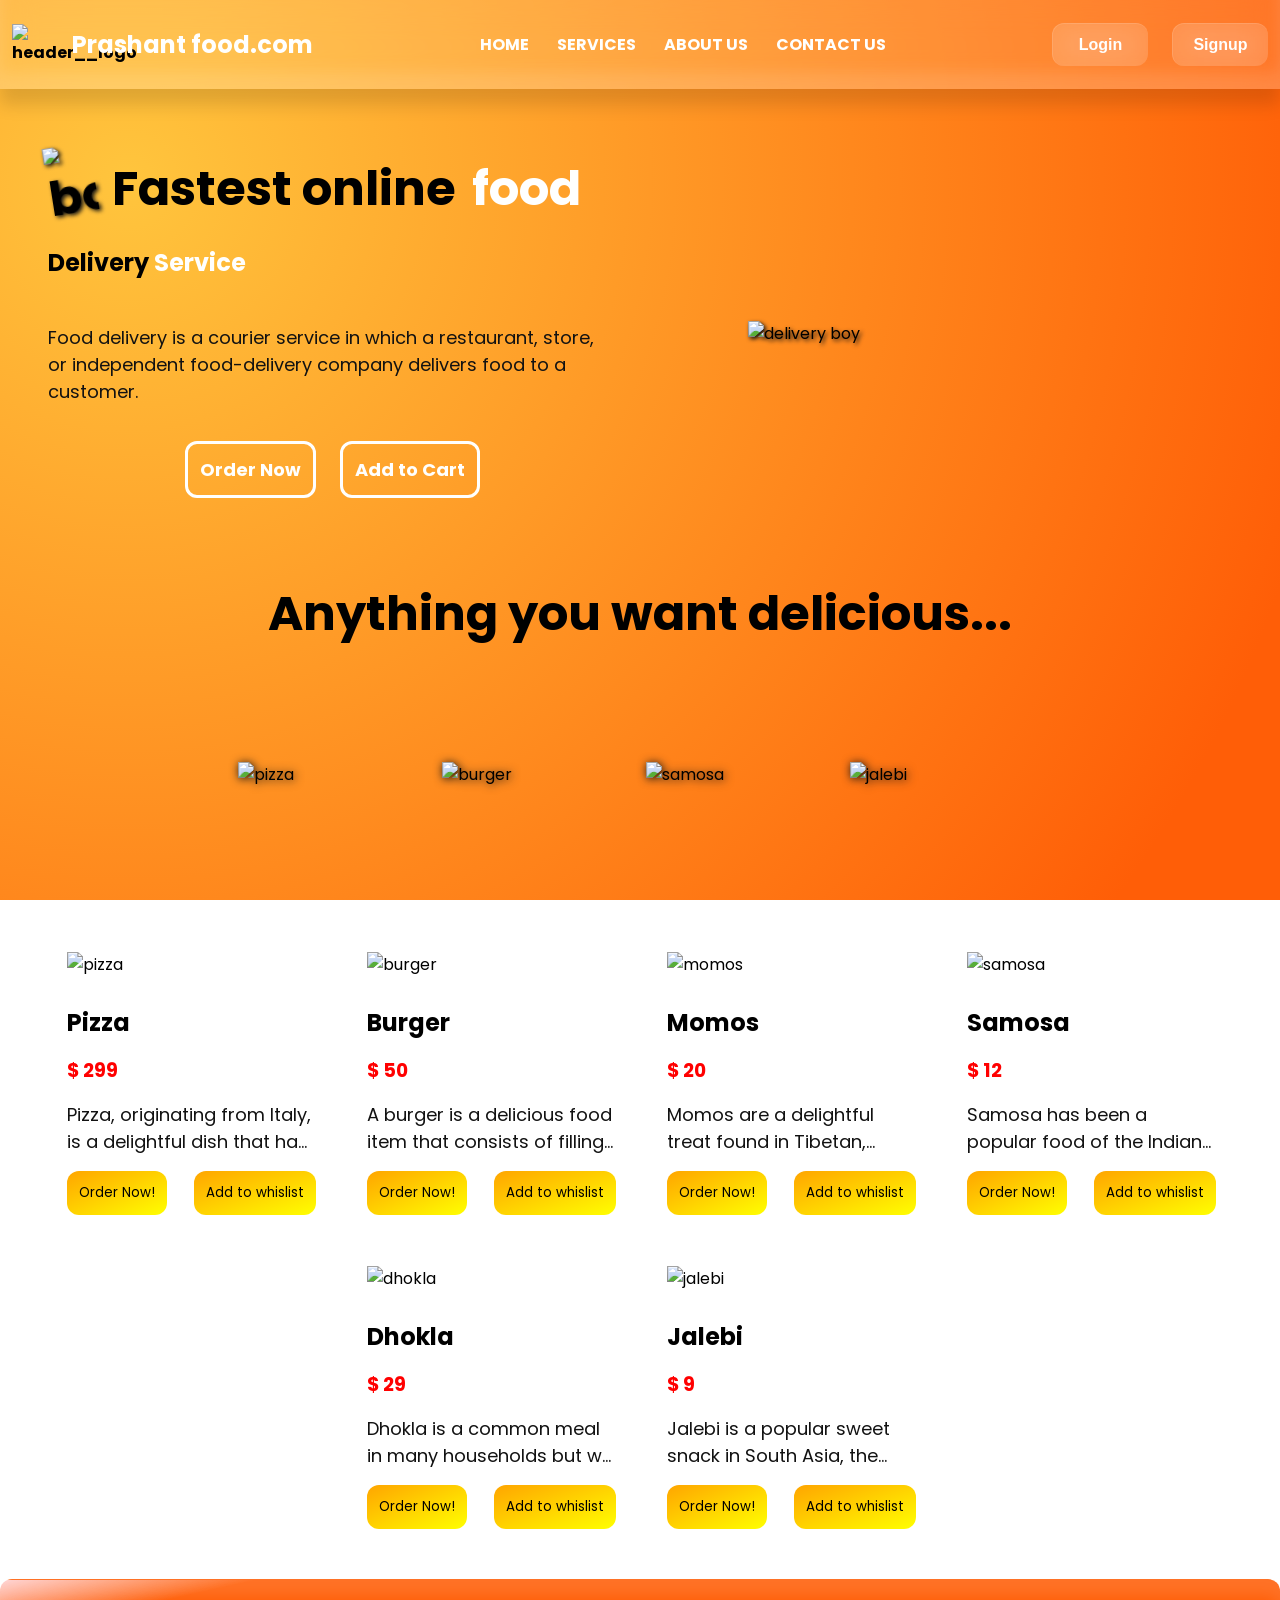
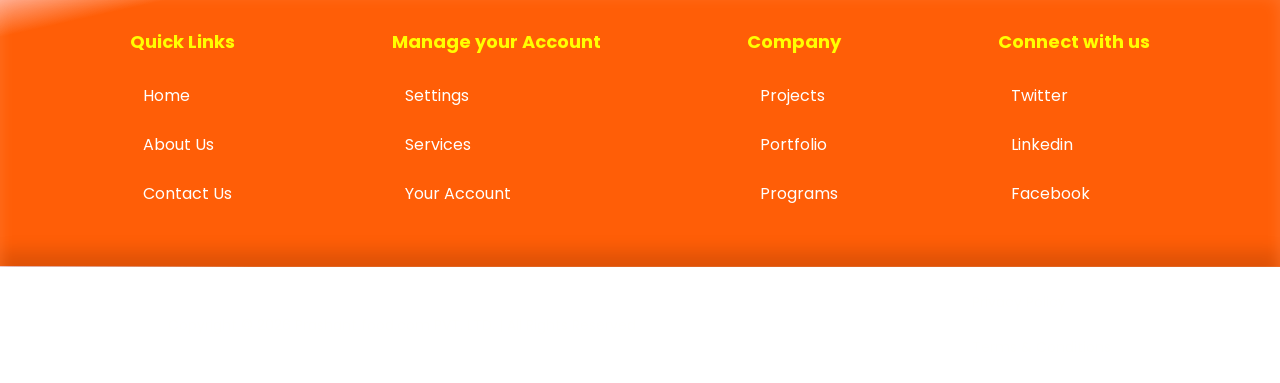
==== commit 50db5126: "add bem class standard and make it clear and concise code" ====
--- a/index.html
+++ b/index.html
@@ -1,4 +1,4 @@
-<!DOCTYPE html>
+<!doctype html>
 <html lang="en">
   <head>
     <meta charset="UTF-8" />
@@ -18,13 +18,25 @@
       rel="stylesheet"
     />
   </head>
+
   <body>
-    <!-- -------------------------------------------- -->
-    <!-- header -->
-    <header class="header">
-      <!-- -------------------------------------------- -->
-      <div class="header__navbar-brand">
-        <div class="img-box">
+    <!-- -------------------------------- -->
+    <!-- Header Start -->
+    <header
+      itemscope
+      itemtype="https://schema.org/WPHeader"
+      role="banner"
+      class="header"
+    >
+      <!-- -------------------------------- -->
+      <!-- Header: Brand -->
+
+      <div
+        itemscope
+        itemtype="https://schema.org/Organization"
+        class="header__navbar-brand"
+      >
+        <div class="figure">
           <img
             src="https://cdn3d.iconscout.com/3d/premium/thumb/fast-food-shop-8394648-6666271.png"
             alt="header__logo"
@@ -32,40 +44,94 @@
         </div>
         <h2 class="header__logo">Prashant food.com</h2>
       </div>
-      <!-- -------------------------------------------- -->
-      <nav class="header__navbar">
-        <ul class="header__navbar-nav">
-          <li class="header__nav-item">
-            <a href="#" class="header__nav-link">HOME</a>
+
+      <!-- -------------------------------- -->
+      <!-- Header: Navbar -->
+
+      <nav
+        itemscope
+        itemtype="https://schema.org/SiteNavigationElement"
+        role="navigation"
+        aria-label="Main Navigation"
+        id="navbar"
+        class="navbar"
+      >
+        <ul class="navbar-nav">
+          <li itemprop="name" class="navbar__nav-item">
+            <a
+              itemprop="url"
+              href="/"
+              aria-current="page"
+              class="navbar__nav-link"
+              title="Home page"
+              >HOME</a
+            >
           </li>
-          <li class="header__nav-item">
-            <a href="#" class="header__nav-link">BLOG</a>
+          <li itemprop="name" class="navbar__nav-item">
+            <a
+              itemprop="url"
+              href="/services"
+              class="navbar__nav-link"
+              title="Our services"
+              >SERVICES</a
+            >
           </li>
-          <li class="header__nav-item">
-            <a href="#" class="header__nav-link">SERVICES</a>
+          <li itemprop="name" class="navbar__nav-item">
+            <a
+              itemprop="url"
+              href="/about"
+              class="navbar__nav-link"
+              title="About our company"
+              >ABOUT US</a
+            >
           </li>
-          <li class="header__nav-item">
-            <a href="#" class="header__nav-link">ABOUT US</a>
-          </li>
-          <li class="header__nav-item">
-            <a href="#" class="header__nav-link">CONTACT US</a>
+          <li itemprop="name" class="navbar__nav-item">
+            <a
+              itemprop="url"
+              href="/contact"
+              class="navbar__nav-link"
+              title="Contact information"
+              >CONTACT US</a
+            >
           </li>
         </ul>
       </nav>
-      <!-- -------------------------------------------- -->
-      <div class="header__btn-group">
-        <button type="button" class="header__btn">Login</button>
-        <button type="button" class="header__btn">Signup</button>
+
+      <!-- -------------------------------- -->
+      <!-- Header: Btn-Group -->
+
+      <div
+        role="group"
+        aria-label="User Authentication"
+        class="header__btn-group"
+      >
+        <button
+          type="button"
+          aria-label="Login to your account"
+          class="header__btn"
+        >
+          Login
+        </button>
+        <button
+          type="button"
+          aria-label="Create new account"
+          class="header__btn"
+        >
+          Signup
+        </button>
       </div>
     </header>
-    <!-- -------------------------------------------- -->
-    <!-- Landpage -->
+
+    <!-- Header End -->
+    <!-- -------------------------------- -->
+    <!-- Landpage Start -->
+
     <section class="block">
       <div class="front-page">
         <div class="left-box">
           <h2 class="title">
             <span class="boxing">
-              <div class="img-box">
+              <div class="figure">
                 <img
                   src="https://cdn3d.iconscout.com/3d/premium/thumb/food-delivery-6352294-5229853.png"
                   alt="boxing"
@@ -85,7 +151,7 @@
           </div>
         </div>
         <div class="right-box">
-          <div class="img-box">
+          <div class="figure">
             <!-- <img
               src="https://cdn-icons-png.flaticon.com/512/5162/5162780.png"
               alt="delivery boy"
@@ -98,11 +164,17 @@
         </div>
       </div>
     </section>
-    <!-- -------------------------------------------- -->
-    <!-- Block -->
+
+    <!-- Landpage End-->
+    <!-- -------------------------------- -->
+    <!-- Block Start -->
+
     <section class="block">
       <div class="hero__section">
-        <h3 class="hero__title">Anything you want <span class="hero__title--highlight">delicious...</span></h3>
+        <h3 class="hero__title">
+          Anything you want
+          <span class="hero__title--highlight">delicious...</span>
+        </h3>
         <div class="hero__items">
           <figure class="hero__figure">
             <img
@@ -135,257 +207,222 @@
         </div>
       </div>
     </section>
-    <!-- -------------------------------------------- -->
-    <!-- Card-group -->
+
+    <!-- Block End -->
+    <!-- -------------------------------- -->
+    <!-- Card-group Start -->
+
     <div class="block">
-      <div id="cards" class="card-group">
-        <div class="card">
-          <div class="img-box">
-            <!-- <img
-              src="https://th.bing.com/th/id/R.c07a3ca111fcd565f5e470a7627e630c?rik=xAI9PPbtb06FuA&riu=http%3a%2f%2fpluspng.com%2fimg-png%2fpng-hd-pizza-pizza-png-1538.png&ehk=eQaoh0abtf2UrAF9SnLYKG%2foa36maezHutx44uP%2bXpw%3d&risl=&pid=ImgRaw&r=0"
-              class="card__img-top"
-              alt="pizza"
-            /> -->
-            <img
-              src="https://th.bing.com/th/id/R.c07a3ca111fcd565f5e470a7627e630c?rik=xAI9PPbtb06FuA&riu=http%3a%2f%2fpluspng.com%2fimg-png%2fpng-hd-pizza-pizza-png-1538.png&ehk=eQaoh0abtf2UrAF9SnLYKG%2foa36maezHutx44uP%2bXpw%3d&risl=&pid=ImgRaw&r=0"
-              class="card__img-top"
-              alt="pizza"
-            />
-          </div>
-          <div class="card__body">
-            <h3 class="card__title">Pizza</h3>
-            <h3 class="card__price">$ 299</h3>
-            <p class="card__text">
-              Pizza, originating from Italy, is a delightful dish that has
-              captured hearts worldwide. It consists of a thin, round base made
-              from leavened wheat-based dough.
-            </p>
-            <div class="card__btn-group">
-              <button type="button" class="btn card__btn">
-                <a href="#" class="card__link">Order Now!</a>
-              </button>
-              <button type="button" class="btn card__btn">
-                <a href="#" class="card__link">Add to whislist</a>
-              </button>
-            </div>
-          </div>
-        </div>
-        <div class="card">
-          <div class="img-box">
-            <img
-              src="https://th.bing.com/th/id/R.71b1311c4068239ca265cf7f5adcc9fa?rik=aUOxD6h0xE4yxA&riu=http%3a%2f%2fwww.pngall.com%2fwp-content%2fuploads%2f2016%2f05%2fBurger-Free-Download-PNG.png&ehk=D00joxClVX430Ov4HQkweUPKTfcewxvA8wz72NyOies%3d&risl=1&pid=ImgRaw&r=0"
-              class="card__img-top"
-              alt="burger"
-            />
-          </div>
-          <div class="card__body">
-            <h3 class="card__title">Burger</h3>
-            <h3 class="card__price">$ 50</h3>
-            <p class="card__text">
-              A burger is a delicious food item that consists of
-              fillings—usually a patty of ground meat, typically beef—placed
-              inside a sliced bun or bread roll12. It’s a popular choice for a
-              quick and satisfying meal!
-            </p>
-            <div class="card__btn-group">
-              <button type="button" class="btn card__btn">
-                <a href="#" class="card__link">Order Now!</a>
-              </button>
-              <button type="button" class="btn card__btn">
-                <a href="#" class="card__link">Add to whislist</a>
-              </button>
-            </div>
-          </div>
-        </div>
-        <div class="card">
-          <div class="img-box">
-            <img
-              src="https://www.cookingpitara.com/wp-content/uploads/2021/01/Momos-Recipe.png"
-              class="card__img-top"
-              alt="momos"
-            />
-          </div>
-          <div class="card__body">
-            <h3 class="card__title">Momos</h3>
-            <h3 class="card__price">$ 20</h3>
-            <p class="card__text">
-              Momos are a delightful treat found in Tibetan, Nepali, and
-              Bhutanese cuisines, as well as in various parts of India. These
-              steamed or fried dumplings are filled with a savory mixture of
-              ingredients.
-            </p>
-            <div class="card__btn-group">
-              <button type="button" class="btn card__btn">
-                <a href="#" class="card__link">Order Now!</a>
-              </button>
-              <button type="button" class="btn card__btn">
-                <a href="#" class="card__link">Add to whislist</a>
-              </button>
-            </div>
-          </div>
-        </div>
-        <div class="card">
-          <div class="img-box">
-            <img
-              src="https://static.vecteezy.com/system/resources/previews/025/269/568/non_2x/samosa-with-ai-generated-free-png.png"
-              class="card__img-top"
-              alt="samosa"
-            />
-          </div>
-          <div class="card__body">
-            <h3 class="card__title">Samosa</h3>
-            <h3 class="card__price">$ 12</h3>
-            <p class="card__text">
-              Samosa has been a popular food of the Indian subcontinent for
-              centuries. It is assumed that it comes from Central Asia before
-              the 10th century.
-            </p>
-            <div class="card__btn-group">
-              <button type="button" class="btn card__btn">
-                <a href="#" class="card__link">Order Now!</a>
-              </button>
-              <button type="button" class="btn card__btn">
-                <a href="#" class="card__link">Add to whislist</a>
-              </button>
-            </div>
-          </div>
-        </div>
-        <div class="card">
-          <div class="img-box">
-            <img
-              src="https://static.vecteezy.com/system/resources/previews/027/144/745/original/gujarati-khaman-dhokla-isolated-on-transparent-background-png.png"
-              class="card__img-top"
-              alt="dhokla"
-            />
-          </div>
-          <div class="card__body">
-            <h3 class="card__title">Dhokla</h3>
-            <h3 class="card__price">$ 29</h3>
-            <p class="card__text">
-              Dhokla is a common meal in many households but we undermine its
-              ability as a superfood. It has all the macronutrients required by
-              humans.
-            </p>
-            <div class="card__btn-group">
-              <button type="button" class="btn card__btn">
-                <a href="#" class="card__link">Order Now!</a>
-              </button>
-              <button type="button" class="btn card__btn">
-                <a href="#" class="card__link">Add to whislist</a>
-              </button>
-            </div>
-          </div>
-        </div>
-        <div class="card">
-          <div class="img-box">
-            <img
-              src="https://png.pngtree.com/png-vector/20231001/ourmid/pngtree-indian-jalebi-sweet-deep-png-image_10133866.png"
-              class="card__img-top"
-              alt="jalebi"
-            />
-          </div>
-          <div class="card__body">
-            <h3 class="card__title">Jalebi</h3>
-            <h3 class="card__price">$ 9</h3>
-            <p class="card__text">
-              Jalebi is a popular sweet snack in South Asia, the Middle East,
-              Africa and Mauritius. It goes by many names, including jilapi,
-              zelepi, jilebi, jilipi, zulbia, jerry, mushabak, z’labia, zengoula
-              or zalabia.
-            </p>
-            <div class="card__btn-group">
-              <button type="button" class="btn card__btn">
-                <a href="#" class="card__link">Order Now!</a>
-              </button>
-              <button type="button" class="btn card__btn">
-                <a href="#" class="card__link">Add to whislist</a>
-              </button>
-            </div>
-          </div>
-        </div>
-      </div>
+      <div id="cards" class="card-group"></div>
     </div>
-    <!-- -------------------------------------------- -->
-    <!-- footer -->
-    <footer class="footer">
+
+    <!-- Card-group End -->
+    <!-- -------------------------------- -->
+    <!-- Footer Start -->
+
+    <footer
+      itemscope
+      itemtype="https://schema.org/WPFooter"
+      role="contentinfo"
+      class="footer"
+    >
       <div class="container">
         <div class="footer__row">
           <div class="footer__col">
             <h5 class="footer__title">Quick Links</h5>
             <ul class="footer__menu">
-              <li class="footer__item">
-                <a href="#" class="footer__link">Home</a>
-              </li>
-              <li class="footer__item">
-                <a href="#" class="footer__link">About us</a>
-              </li>
-              <li class="footer__item">
-                <a href="#" class="footer__link">Contact us</a>
+              <li itemprop="name" class="footer__item">
+                <a
+                  itemprop="url"
+                  href="/"
+                  aria-label="Home"
+                  class="footer__link"
+                  title="Return to homepage"
+                  >Home</a
+                >
+              </li>
+              <li itemprop="name" class="footer__item">
+                <a
+                  itemprop="url"
+                  href="/about"
+                  aria-label="About Us"
+                  class="footer__link"
+                  title="Learn about our company"
+                  >About Us</a
+                >
+              </li>
+              <li itemprop="name" class="footer__item">
+                <a
+                  itemprop="url"
+                  href="/contact"
+                  aria-label="Contact Us"
+                  class="footer__link"
+                  title="Get in touch with us"
+                  >Contact Us</a
+                >
               </li>
             </ul>
           </div>
           <div class="footer__col">
             <h5 class="footer__title">Manage your Account</h5>
             <ul class="footer__menu">
-              <li class="footer__item">
-                <a href="#" class="footer__link">Settings</a>
-              </li>
-              <li class="footer__item">
-                <a href="#" class="footer__link">Services</a>
-              </li>
-              <li class="footer__item">
-                <a href="#" class="footer__link">Your account</a>
+              <li itemprop="name" class="footer__item">
+                <a
+                  itemprop="url"
+                  href="/settings"
+                  aria-label="Account Settings"
+                  class="footer__link"
+                  title="Manage your account settings"
+                  >Settings</a
+                >
+              </li>
+              <li itemprop="name" class="footer__item">
+                <a
+                  itemprop="url"
+                  href="/services"
+                  class="footer__link"
+                  aria-label="Our Services"
+                  title="Explore our services"
+                  >Services</a
+                >
+              </li>
+              <li itemprop="name" class="footer__item">
+                <a
+                  itemprop="url"
+                  href="/account"
+                  aria-label="Your Account"
+                  class="footer__link"
+                  title="Manage your personal account"
+                  >Your Account</a
+                >
               </li>
             </ul>
           </div>
           <div class="footer__col">
             <h5 class="footer__title">Company</h5>
             <ul class="footer__menu">
-              <li class="footer__item">
-                <a href="#" class="footer__link">Projects</a>
-              </li>
-              <li class="footer__item">
-                <a href="#" class="footer__link">Portfolio</a>
-              </li>
-              <li class="footer__item">
-                <a href="#" class="footer__link">Programs</a>
+              <li itemprop="name" class="footer__item">
+                <a
+                  itemprop="url"
+                  href="/projects"
+                  aria-label="Our Projects"
+                  class="footer__link"
+                  title="View our current projects"
+                  >Projects</a
+                >
+              </li>
+              <li itemprop="name" class="footer__item">
+                <a
+                  itemprop="url"
+                  href="/portfolio"
+                  aria-label="Company Portfolio"
+                  class="footer__link"
+                  title="Browse our portfolio"
+                  >Portfolio</a
+                >
+              </li>
+              <li itemprop="name" class="footer__item">
+                <a
+                  itemprop="url"
+                  href="/programs"
+                  aria-label="Company Programs"
+                  class="footer__link"
+                  title="Learn about our programs"
+                  >Programs</a
+                >
               </li>
             </ul>
           </div>
           <div class="footer__col">
             <h5 class="footer__title">Connect with us</h5>
-            <ul class="footer__menu">
-              <li class="footer__item">
-                <a href="#" class="footer__link">Twitter</a>
-              </li>
-              <li class="footer__item">
-                <a href="#" class="footer__link">LinkedIn</a>
-              </li>
-              <li class="footer__item">
-                <a href="#" class="footer__link">Facebook</a>
+            <ul
+              itemscope
+              itemtype="https://schema.org/Organization"
+              class="footer__menu"
+            >
+              <li itemprop="name" class="footer__item">
+                <a
+                  itemprop="sameAs"
+                  href="https://twitter.com/example"
+                  rel="noopener noreferrer"
+                  aria-label="Twitter profile"
+                  class="footer__link"
+                  title="Follow us on Twitter"
+                  >Twitter</a
+                >
+              </li>
+              <li itemprop="name" class="footer__item">
+                <a
+                  itemprop="sameAs"
+                  href="https://linkedin.com/company/example"
+                  rel="noopener noreferrer"
+                  aria-label="LinkedIn profile"
+                  class="footer__link"
+                  title="Connect with us on LinkedIn"
+                  >Linkedin</a
+                >
+              </li>
+              <li itemprop="name" class="footer__item">
+                <a
+                  itemprop="sameAs"
+                  href="https://facebook.com/example"
+                  rel="noopener noreferrer"
+                  aria-label="Facebook page"
+                  class="footer__link"
+                  title="Like us on Facebook"
+                  >Facebook</a
+                >
               </li>
             </ul>
           </div>
         </div>
+
+        <!-- -------------------------------- -->
+        <!-- Footer: Second-Row -->
+
         <div class="footer__second-row">
           <div class="footer__content">
-            <p class="copyright">
-              <span>Copyright</span> &copy;
-              <span id="currentYear"></span> Prashant Ltd. | All Rights Reserved
+            <p itemprop="copyrightNotice" class="copyright">
+              Copyright &copy;
+              <span id="currentYear"></span
+              ><span
+                itemscope
+                itemtype="https://schema.org/Organization"
+                itemprop="copyrightHolder"
+              >
+                <span itemprop="name"> Prashant food.com PVT. LTD.</span></span
+              >
+              | All Rights Reserved
             </p>
           </div>
           <ul class="footer__menu">
-            <li class="footer__item">
-              <a href="#" class="footer__link">Privacy Policy</a>
+            <li itemprop="name" class="footer__item">
+              <a
+                itemprop="url"
+                href="/privacy"
+                aria-label="Privacy Policy"
+                class="footer__link"
+                title="Read our privacy policy"
+                >Privacy Policy</a
+              >
             </li>
-            <li class="footer__item">
-              <a href="#" class="footer__link">Terms & Conditions</a>
+            <li itemprop="name" class="footer__item">
+              <a
+                itemprop="url"
+                href="/terms"
+                aria-label="Terms and Conditions"
+                class="footer__link"
+                title="Review our terms and conditions"
+                >Terms & Conditions</a
+              >
             </li>
           </ul>
         </div>
       </div>
     </footer>
-    <!-- -------------------------------------------- -->
+
+    <!-- Footer End -->
+    <!-- -------------------------------- -->
   </body>
   <script src="index.js"></script>
 </html>
--- a/style.css
+++ b/style.css
@@ -1,5 +1,6 @@
-/* -------------------------------------------- */
-/* HTML Body */
+/* -------------------------------- */
+/* HTML Body Start */
+
 :root {
   --gap: 0.75rem;
   --black: #121212;
@@ -61,8 +62,10 @@
   }
 }
 
-/* -------------------------------------------- */
-/* header */
+/* HTML Body End */
+/* -------------------------------- */
+/* Header Start */
+
 .header {
   top: 0;
   z-index: 3;
@@ -80,7 +83,7 @@
   box-shadow: 0 1rem 1rem #00000020, inset 0 -1rem 1rem #ffffff20;
 }
 
-/* -------------------------------------------- */
+/* -------------------------------- */
 .header__navbar-brand {
   display: flex;
   cursor: pointer;
@@ -88,7 +91,7 @@
   align-items: center;
 }
 
-.header__navbar-brand .img-box {
+.header__navbar-brand .figure {
   width: 3rem;
 }
 
@@ -97,16 +100,21 @@
   color: var(--white);
 }
 
-/* -------------------------------------------- */
-.header__navbar {}
-
-.header__navbar-nav {
-  display: flex;
-}
-
-.header__nav-item {
+/* -------------------------------- */
+.navbar {
+  display: flex;
+  flex-direction: column;
+}
+
+.navbar-nav {
+  display: flex;
+}
+
+
+.navbar__nav-link {
   margin: 0.1rem;
   cursor: pointer;
+  color: var(--white);
   padding: var(--gap);
   transition: all 0.3s;
   border-radius: var(--gap);
@@ -114,7 +122,7 @@
   border-left: 1px solid #ffffff00;
 }
 
-.header__nav-item:hover {
+.navbar__nav-link:hover {
   background-color: #ffffff20;
   --backdrop-filter: blur(1rem);
   border-top: 1px solid #ffffff20;
@@ -123,12 +131,7 @@
   -webkit-backdrop-filter: var(--backdrop-filter);
 }
 
-.header__nav-link {
-  color: var(--white);
-  transition: all 0.3s;
-}
-
-/* -------------------------------------------- */
+/* -------------------------------- */
 
 .header__btn-group {
   display: flex;
@@ -163,7 +166,7 @@
   background: #ffffff80;
 }
 
-/* -------------------------------------------- */
+/* -------------------------------- */
 @media only screen and (max-width: 480px) {
   .sign-up-btn {
     display: none;
@@ -171,7 +174,7 @@
 }
 
 @media only screen and (max-width: 934px) {
-  .header__navbar {
+  .navbar {
     display: none;
   }
 }
@@ -183,8 +186,10 @@
   }
 }
 
-/* -------------------------------------------- */
-/* Front-page */
+/* Header End */
+/* -------------------------------- */
+/* Front-page Start */
+
 .front-page {
   display: flex;
   align-items: center;
@@ -216,7 +221,7 @@
     justify-content: center;
   }
 
-  .front-page .right-box .img-box {
+  .front-page .right-box .figure {
     width: 18rem;
   }
 }
@@ -240,7 +245,7 @@
   gap: 1rem;
 }
 
-.front-page .left-box .title .boxing .img-box {
+.front-page .left-box .title .boxing .figure {
   width: 3rem;
   animation-name: move;
   animation-duration: 0.3s;
@@ -301,6 +306,7 @@
   /* background-clip: unset; */
   background-image: green;
   color: var(--white);
+
 }
 
 .front-page .right-box {
@@ -310,7 +316,7 @@
   /* width: 40%; */
 }
 
-.front-page .img-box {
+.front-page .figure {
   width: 25rem;
   display: flex;
   align-items: center;
@@ -318,7 +324,7 @@
   filter: drop-shadow(2px 2px 2px #121212);
 }
 
-/* -------------------------------------------- */
+/* -------------------------------- */
 /* Frontpage Responsivness */
 @media only screen and (min-width: 768px) {
 
@@ -329,8 +335,9 @@
   }
 }
 
-/* -------------------------------------------- */
-/* Anything block */
+/* Front-page End */
+/* -------------------------------- */
+/* Hero-section Start */
 
 .hero__section {
   display: flex;
@@ -455,8 +462,10 @@
   }
 }
 
-/* -------------------------------------------- */
-/* Card-Group */
+/* Hero-section End */
+/* -------------------------------- */
+/* Card-Group Start */
+
 .card-group {
   gap: var(--gap);
   display: flex;
@@ -479,7 +488,7 @@
   backdrop-filter: blur(1rem) saturate(180%);
 }
 
-/* -------------------------------------------- */
+/* -------------------------------- */
 .card__figure {
   display: flex;
 }
@@ -496,13 +505,13 @@
   scale: 1.1;
 }
 
-/* -------------------------------------------- */
+/* -------------------------------- */
 .card__body {
   display: flex;
   flex-direction: column;
 }
 
-/* -------------------------------------------- */
+/* -------------------------------- */
 .card__title {
   margin: 1rem 0;
   overflow: hidden;
@@ -520,19 +529,16 @@
   -webkit-box-orient: vertical;
 }
 
-/* -------------------------------------------- */
+/* -------------------------------- */
 .card__btn-group {
   display: flex;
-  /* width: 100%; */
-  /* flex-wrap: wrap; */
-  gap: var(--gap);
+  justify-content: space-between;
 }
 
 .card__btn {
   font-family: Poppins;
   border-radius: var(--gap);
   padding: var(--gap);
-  margin: 0 var(--gap);
   background-size: 100%;
   transition: all 0.3s ease;
   cursor: pointer;
@@ -546,12 +552,13 @@
   scale: 1.1;
 }
 
-.card__btn {
+.card__link {
   color: currentColor;
 }
 
-/* -------------------------------------------- */
-/* Footer */
+/* Card-group End */
+/* -------------------------------- */
+/* Footer Start */
 
 .footer {
   margin-top: 1rem;
@@ -583,14 +590,14 @@
       #ff000030);
 }
 
-/* -------------------------------------------- */
+/* -------------------------------- */
 @media only screen and (max-width: 688px) {
   .footer__row {
     justify-content: flex-start;
   }
 }
 
-/* -------------------------------------------- */
+/* -------------------------------- */
 
 .footer__col {
   gap: 1rem;
@@ -636,7 +643,8 @@
   }
 }
 
-/* -------------------------------------------- */
+/* -------------------------------- */
+/* Footer: Second-row */
 
 .footer__second-row {
   bottom: 0;
@@ -656,8 +664,7 @@
 .footer__content {
   display: flex;
   align-items: center;
-  margin: var(--gap) auto;
-  justify-content: center;
+  /* justify-content: center; */
 }
 
 .copyright {
@@ -671,19 +678,20 @@
   color: var(--primary-theme);
 }
 
+.footer__second-row {
+  display: flex;
+  justify-content: space-around;
+  /* margin: var(--gap) auto; */
+}
+
 .footer__second-row .footer__menu {
   display: flex;
-  margin: var(--gap) auto;
 }
 
 .footer__second-row .footer__item {
-  margin: 0 var(--gap);
   font-size: 0.875rem;
 }
 
-.footer__second-row .footer__link {
-  color: currentColor;
-}
 
 @media only screen and (max-width: 660px) {
   .footer__content {
@@ -695,16 +703,10 @@
   }
 }
 
-/* -------------------------------------------- */
-/* Responsivness */
-/* Laptop Large Screen Responsiveness */
-@media only screen and (min-width: 1440px) {}
-
-/* Laptop Large Screen Responsiveness */
-/* Laptop Screen Responsiveness */
-@media only screen and (min-width: 1024px) and (max-width: 1440px) {}
-
-/* Laptop Screen Responsiveness */
+/* Footer End */
+/* -------------------------------- */
+/* Responsivness Start */
+
 /* Tablet Responsiveness */
 @media only screen and (min-width: 768px) and (max-width: 1024px) {
   .card {
@@ -714,24 +716,15 @@
 }
 
 /* Tablet Responsiveness */
-/* Mobile Large Screen Responsiveness */
-@media only screen and (min-width: 425px) and (max-width: 768px) {}
-
-/* Mobile Large Screen Responsiveness */
-/* Mobile Medium Screen Responsiveness */
-@media only screen and (min-width: 375px) and (max-width: 425px) {}
-
-/* Mobile Medium Screen Responsiveness */
-/* Work in progress (decision-making) */
-@media only screen and (min-width: 320px) and (max-width: 375px) {}
-
-/* Work in progress (decision-making) */
+/* -------------------------------- */
 /* Mobile Small Screen Responsiveness */
+
 @media only screen and (max-width: 320px) {
   .card__img-top {
     width: 3rem;
     padding: 0;
     margin: 0;
+
   }
 
   .card {
@@ -740,4 +733,7 @@
 }
 
 /* Mobile Small Screen Responsiveness */
-/* -------------------------------------------- */+/* -------------------------------- */
+
+/* Responsiveness End */
+/* -------------------------------- */
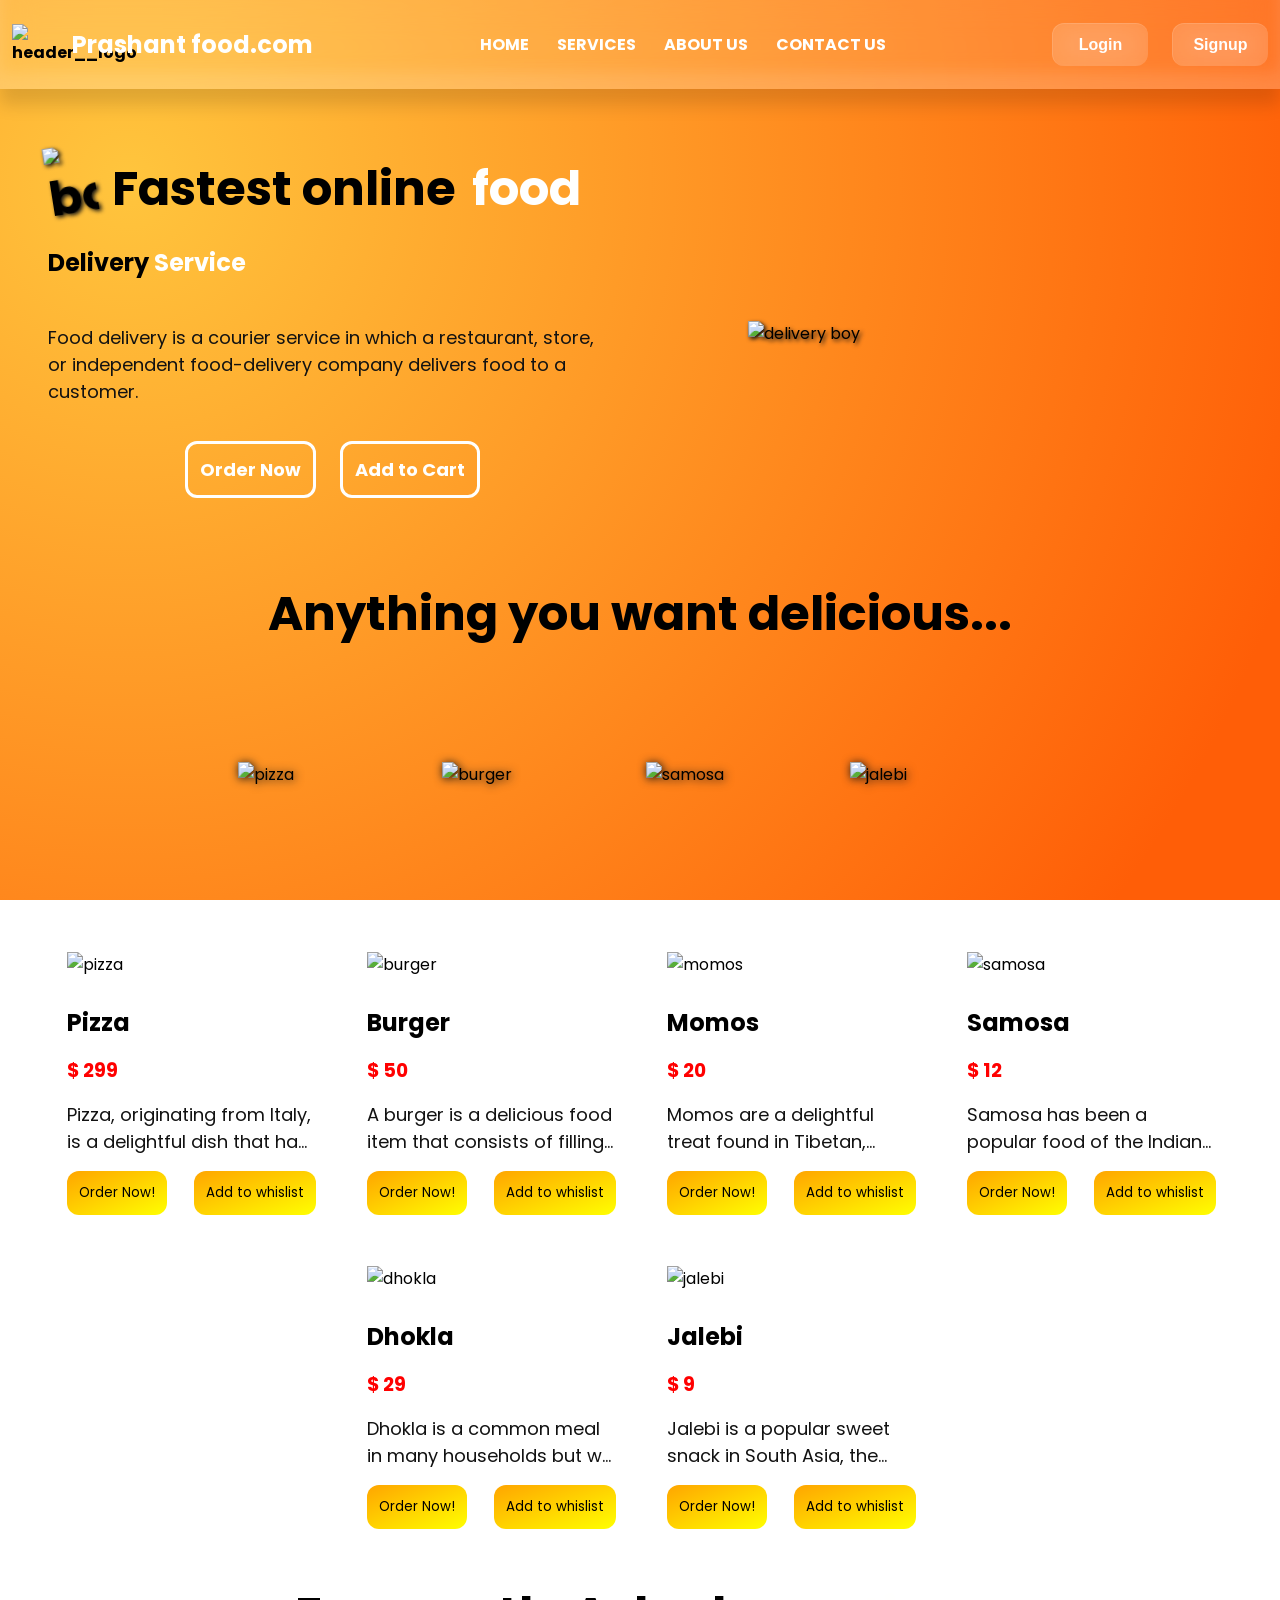
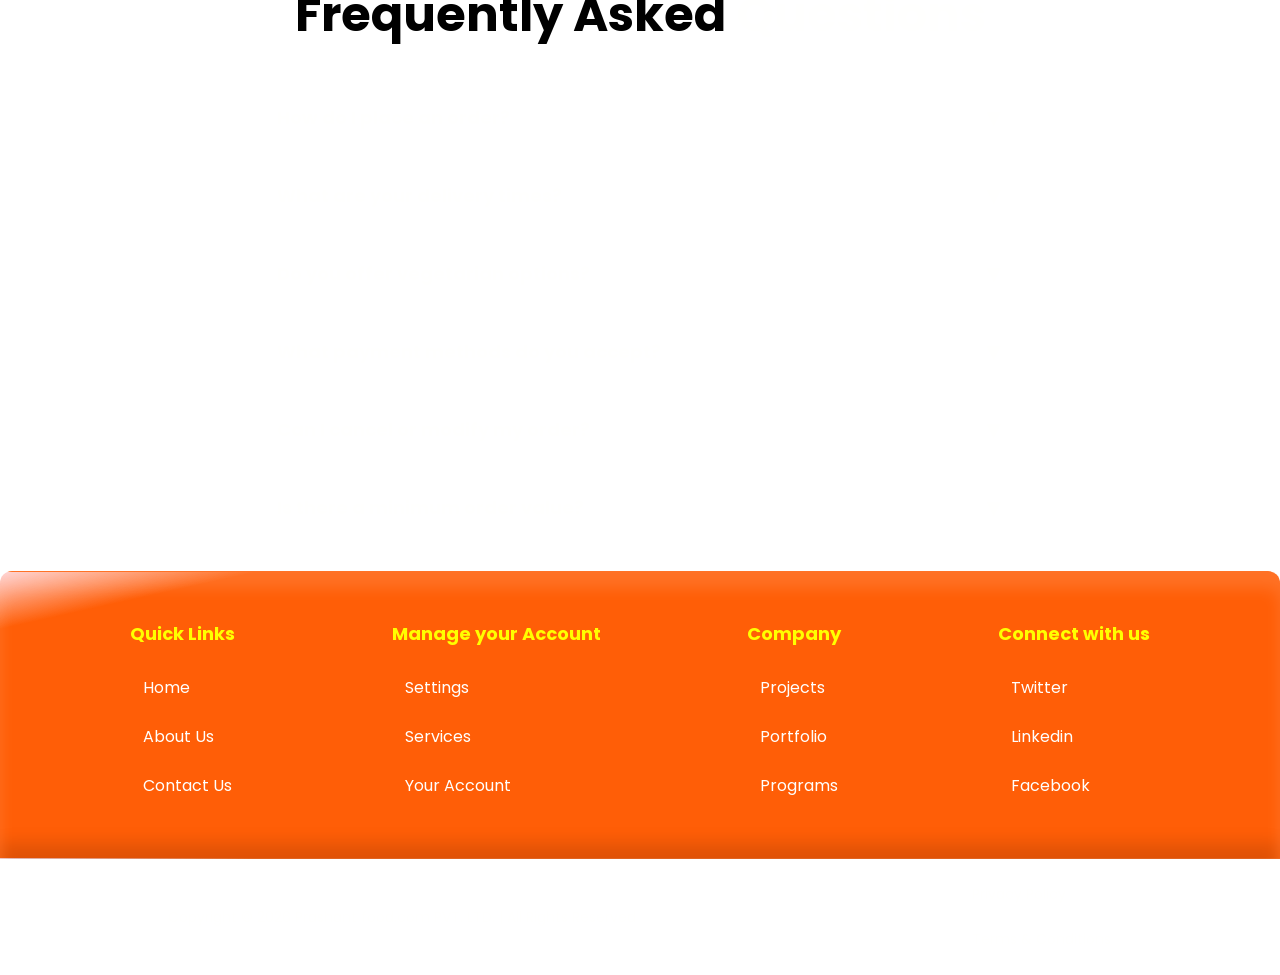
==== commit fc71cd5b: "added faq" ====
--- a/index.html
+++ b/index.html
@@ -218,6 +218,19 @@
 
     <!-- Card-group End -->
     <!-- -------------------------------- -->
+    <!-- FAQ Start -->
+
+    <section class="block">
+      <div class="faq__section">
+        <h3 class="faq__title">
+          Frequently Asked <span class="design">Questions</span>
+        </h3>
+        <div id="faq-container" class="faq__container"></div>
+      </div>
+    </section>
+
+    <!-- FAQ End -->
+    <!-- -------------------------------- -->
     <!-- Footer Start -->
 
     <footer
--- a/style.css
+++ b/style.css
@@ -557,6 +557,115 @@
 }
 
 /* Card-group End */
+/* -------------------------------- */
+/* FAQ Start */
+
+.faq__section {
+  display: flex;
+  flex-direction: column;
+  align-items: center;
+  justify-content: center;
+}
+
+.faq__title {
+  font-size: 3rem;
+  margin-bottom: 2rem;
+  text-align: center;
+}
+
+.faq__container {
+  width: 100%;
+  max-width: 48rem;
+  display: flex;
+  flex-direction: column;
+  gap: var(--gap);
+}
+
+.faq__item {
+  border-radius: 1.125rem;
+  border: none;
+  border-top: 3px solid #ffffff30;
+  border-left: 3px solid #ffffff30;
+  background-color: #fffffe40;
+  backdrop-filter: blur(1rem) saturate(180%);
+  overflow: hidden;
+}
+
+.faq__header {
+  display: flex;
+  align-items: center;
+  justify-content: space-between;
+  padding: 1.125rem;
+  cursor: pointer;
+  transition: all 0.3s ease;
+  background-color: transparent;
+  border: none;
+  width: 100%;
+  text-align: left;
+  font-family: "Poppins", sans-serif;
+  font-weight: 700;
+  font-size: 1.125rem;
+  color: var(--white);
+}
+
+.faq__header:hover {
+  background-color: #ffffff10;
+}
+
+.faq__icon {
+  display: flex;
+  align-items: center;
+  justify-content: center;
+  width: 1.5rem;
+  height: 1.5rem;
+  font-size: 1.5rem;
+  transition: transform 0.3s ease;
+}
+
+.faq__content {
+  max-height: 0;
+  overflow: hidden;
+  transition: max-height 0.3s ease;
+  padding: 0 1.125rem;
+}
+
+.faq__text {
+  padding: 0.75rem 0;
+  color: var(--black);
+  font-size: 1rem;
+}
+
+.faq__item.active .faq__icon {
+  transform: rotate(180deg);
+}
+
+.faq__item.active .faq__content {
+  max-height: 500px;
+  padding: 0.75rem 1.125rem 1.125rem 1.125rem;
+}
+
+@media only screen and (max-width: 768px) {
+  .faq__title {
+    font-size: 2rem;
+  }
+
+  .faq__container {
+    max-width: 100%;
+    padding: 0 1rem;
+  }
+}
+
+@media only screen and (max-width: 517px) {
+  .faq__title {
+    font-size: 1.5rem;
+  }
+
+  .faq__header {
+    font-size: 1rem;
+  }
+}
+
+/* FAQ End */
 /* -------------------------------- */
 /* Footer Start */
 
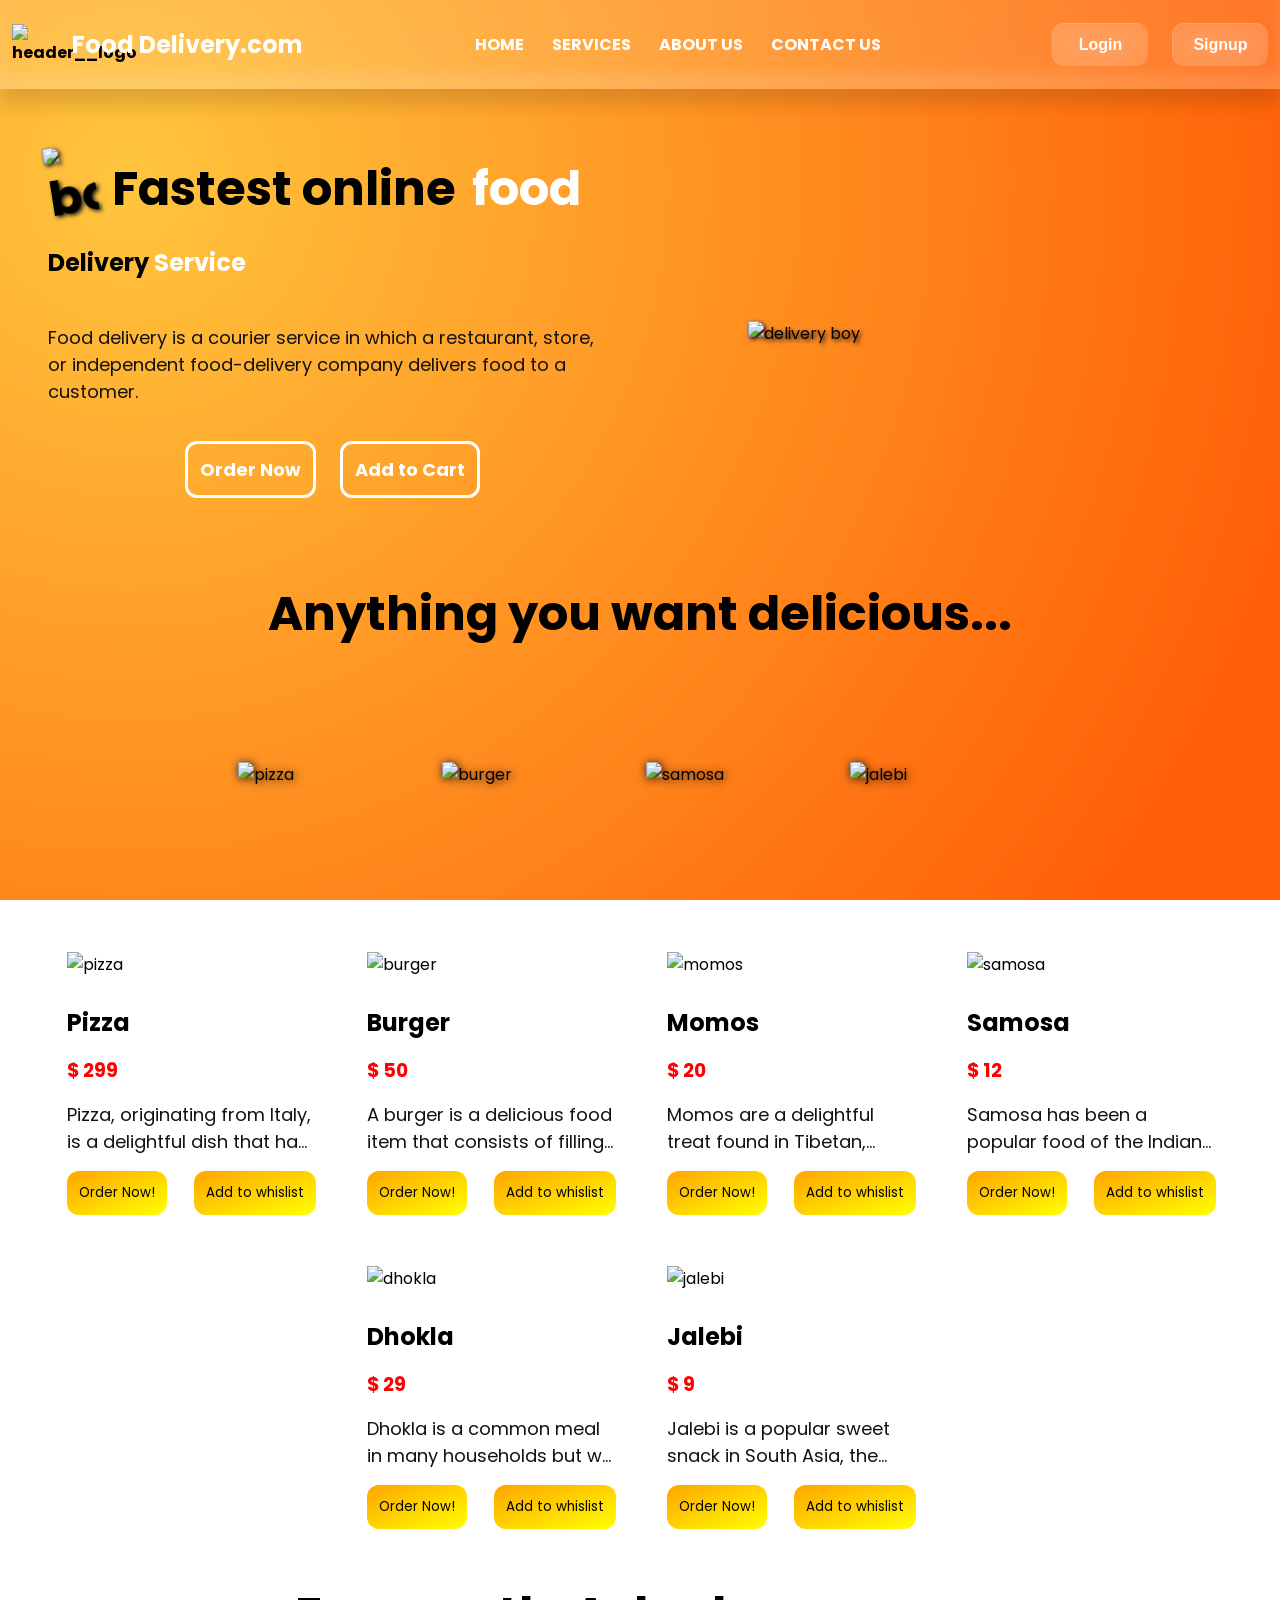
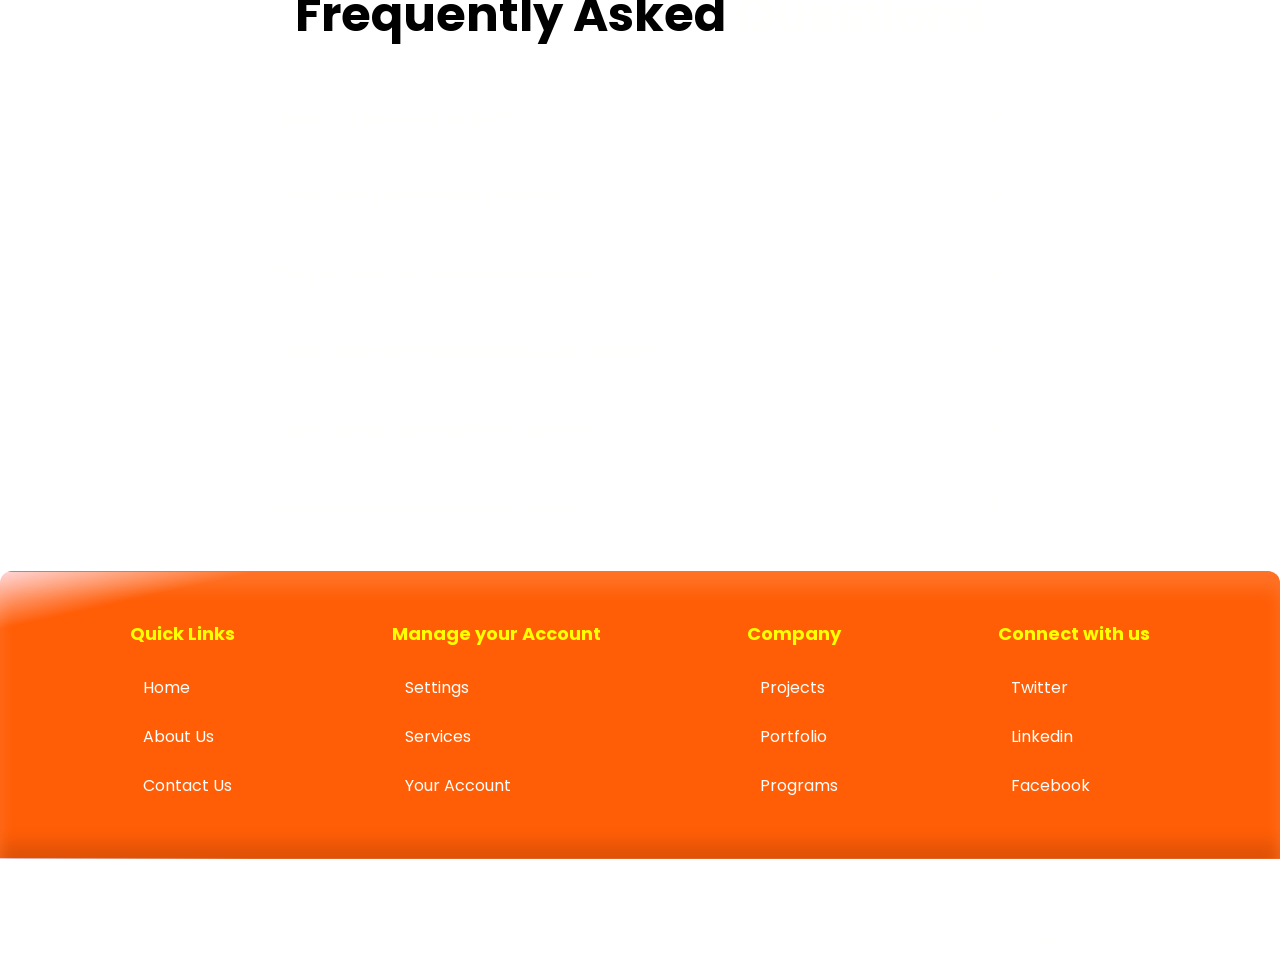
==== commit 4da51367: "fix the title name" ====
--- a/index.html
+++ b/index.html
@@ -42,7 +42,7 @@
             alt="header__logo"
           />
         </div>
-        <h2 class="header__logo">Prashant food.com</h2>
+        <h2 class="header__logo">Food Delivery.com</h2>
       </div>
 
       <!-- -------------------------------- -->
@@ -403,7 +403,7 @@
                 itemtype="https://schema.org/Organization"
                 itemprop="copyrightHolder"
               >
-                <span itemprop="name"> Prashant food.com PVT. LTD.</span></span
+                <span itemprop="name">Food Delivery.com</span></span
               >
               | All Rights Reserved
             </p>
